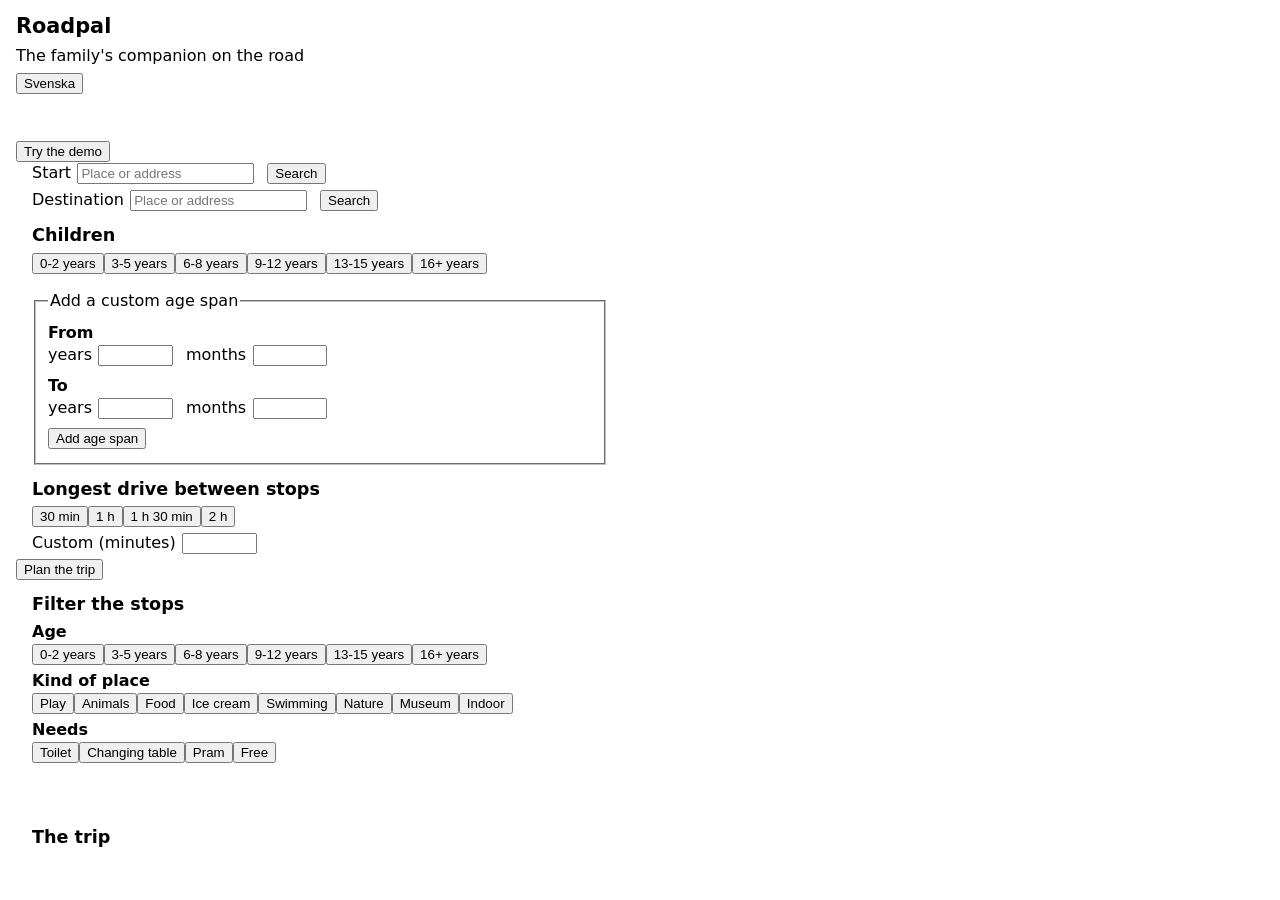
==== index.html @ c7d17865 "Demo of trip-planner ddb7c70158be (ci build 2026-10-28T20:32:32+01:00)" ====
<!doctype html>
<html lang="en">
<head>
    <meta charset="utf-8">
    <meta name="viewport" content="width=device-width, initial-scale=1">
    <title>Roadpal</title>
    <link rel="stylesheet" href="maplibre-gl.css">
    <style>
        body { margin: 0; font: 16px/1.4 system-ui, sans-serif; }
        header { padding: 12px 16px; }
        header h1 { margin: 0 0 4px; font-size: 1.3rem; }
        header p { margin: 0 0 4px; }
        #map { width: 100%; height: 70vh; }
        section { padding: 0 16px; }
        section h2 { font-size: 1.1rem; margin: 12px 0 4px; }
        section form, section label, section div { margin-bottom: 4px; }
        section label > span, section fieldset > span { margin-right: 0.4em; }
        section label { margin-right: 0.8em; }
        section fieldset > span { display: block; font-weight: bold; margin-top: 4px; }
        section fieldset label { display: inline-block; }
        section fieldset button { display: block; margin-top: 4px; }
        section input[type="number"] { width: 5em; }
        section div > strong { display: block; margin-top: 4px; }
        #notice { font-size: 0.85rem; }
        button[aria-pressed="true"] { font-weight: bold; }
        .error { color: #b00020; margin: 4px 0; }
        .stop-marker { width: 28px; height: 28px; padding: 0; border-radius: 50%; border: 2px solid #fff; background: #1d4ed8; color: #fff; font: bold 14px system-ui, sans-serif; cursor: pointer; }
        .pause-marker { background: #c2410c; }
        .stop-marker[aria-current="true"] { outline: 3px solid #facc15; outline-offset: 1px; }
        .busy::after { content: ""; display: inline-block; width: 0.8em; height: 0.8em; margin-left: 0.5em; border: 2px solid currentColor; border-right-color: transparent; border-radius: 50%; vertical-align: -0.1em; animation: spin 0.8s linear infinite; }
        @keyframes spin { to { transform: rotate(360deg); } }
        @media (prefers-reduced-motion: reduce) { .busy::after { display: none; } }
        @media (min-width: 900px) {
            body { display: grid; grid-template-columns: minmax(0, 1fr) minmax(0, 1fr); align-items: start; }
            body > script { display: none; }
            body > header, body > section { grid-column: 1; }
            #map { grid-column: 2; grid-row: 1 / span 3; position: sticky; top: 0; height: 100vh; }
        }
    </style>
</head>
<body>
<script type="module" src="webApp.js"></script>
</body>
</html>
---- maplibre-gl.css ----
/* maplibre-gl 6.15.0 dist/maplibre-gl.css, BSD-3-Clause (see maplibre-gl's LICENSE.txt). Vendored so the page loads nothing from other hosts; update it with the npm version. */
.maplibregl-map{font:12px/20px Helvetica Neue,Arial,Helvetica,sans-serif;overflow:hidden;position:relative;-webkit-tap-highlight-color:rgb(0 0 0/0);-webkit-touch-callout:none}.maplibregl-canvas{position:absolute;left:0;top:0}.maplibregl-map:fullscreen{width:100%;height:100%}.maplibregl-ctrl-group button.maplibregl-ctrl-compass{touch-action:none}.maplibregl-canvas-container.maplibregl-interactive,.maplibregl-ctrl-group button.maplibregl-ctrl-compass{cursor:grab;-webkit-user-select:none;-moz-user-select:none;user-select:none}.maplibregl-canvas-container.maplibregl-interactive.maplibregl-track-pointer{cursor:pointer}.maplibregl-canvas-container.maplibregl-interactive:active,.maplibregl-ctrl-group button.maplibregl-ctrl-compass:active{cursor:grabbing}.maplibregl-canvas-container.maplibregl-touch-zoom-rotate,.maplibregl-canvas-container.maplibregl-touch-zoom-rotate .maplibregl-canvas{touch-action:pan-x pan-y}.maplibregl-canvas-container.maplibregl-touch-drag-pan,.maplibregl-canvas-container.maplibregl-touch-drag-pan .maplibregl-canvas{touch-action:pinch-zoom}.maplibregl-canvas-container.maplibregl-touch-zoom-rotate.maplibregl-touch-drag-pan,.maplibregl-canvas-container.maplibregl-touch-zoom-rotate.maplibregl-touch-drag-pan .maplibregl-canvas{touch-action:none}.maplibregl-canvas-container.maplibregl-touch-drag-pan.maplibregl-cooperative-gestures,.maplibregl-canvas-container.maplibregl-touch-drag-pan.maplibregl-cooperative-gestures .maplibregl-canvas{touch-action:pan-x pan-y}.maplibregl-ctrl-bottom-left,.maplibregl-ctrl-bottom-right,.maplibregl-ctrl-top-left,.maplibregl-ctrl-top-right{position:absolute;pointer-events:none;z-index:2}.maplibregl-ctrl-top-left{top:0;left:0}.maplibregl-ctrl-top-right{top:0;right:0}.maplibregl-ctrl-bottom-left{bottom:0;left:0}.maplibregl-ctrl-bottom-right{right:0;bottom:0}.maplibregl-ctrl{clear:both;pointer-events:auto;transform:translate(0)}.maplibregl-ctrl-top-left .maplibregl-ctrl{margin:10px 0 0 10px;float:left}.maplibregl-ctrl-top-right .maplibregl-ctrl{margin:10px 10px 0 0;float:right}.maplibregl-ctrl-bottom-left .maplibregl-ctrl{margin:0 0 10px 10px;float:left}.maplibregl-ctrl-bottom-right .maplibregl-ctrl{margin:0 10px 10px 0;float:right}.maplibregl-ctrl-group{border-radius:4px;background:#fff}.maplibregl-ctrl-group:not(:empty){box-shadow:0 0 0 2px rgba(0,0,0,.1)}.maplibregl-ctrl-group button{width:29px;height:29px;display:block;padding:0;outline:none;border:0;box-sizing:border-box;background-color:transparent;cursor:pointer}.maplibregl-ctrl button{-webkit-user-select:none;-moz-user-select:none;user-select:none}.maplibregl-ctrl-group button+button{border-top:1px solid #ddd}.maplibregl-ctrl button .maplibregl-ctrl-icon{display:block;width:100%;height:100%;background-repeat:no-repeat;background-position:50%}@media(forced-colors:active){.maplibregl-ctrl-group:not(:empty){box-shadow:0 0 0 2px ButtonText}.maplibregl-ctrl-icon{background-color:transparent}.maplibregl-ctrl-group button+button{border-top:1px solid buttontext}}.maplibregl-ctrl button::-moz-focus-inner{border:0;padding:0}.maplibregl-ctrl-attrib-button:focus,.maplibregl-ctrl-group button:focus{box-shadow:0 0 2px 2px #0096ff}.maplibregl-ctrl button:disabled{cursor:not-allowed}.maplibregl-ctrl button:disabled .maplibregl-ctrl-icon{opacity:.25}@media(hover:hover){.maplibregl-ctrl button:not(:disabled):hover{background-color:rgba(0,0,0,.05)}}.maplibregl-ctrl button:not(:disabled):active{background-color:rgba(0,0,0,.05)}.maplibregl-ctrl-group button:focus:focus-visible{box-shadow:0 0 2px 2px #0096ff}.maplibregl-ctrl-group button:focus:not(:focus-visible){box-shadow:none}.maplibregl-ctrl-group button:focus:first-child{border-radius:4px 4px 0 0}.maplibregl-ctrl-group button:focus:last-child{border-radius:0 0 4px 4px}.maplibregl-ctrl-group button:focus:only-child{border-radius:inherit}.maplibregl-ctrl button.maplibregl-ctrl-zoom-out .maplibregl-ctrl-icon{background-image:url("data:image/svg+xml;charset=utf-8,%3Csvg xmlns='http://www.w3.org/2000/svg' width='29' height='29' viewBox='0 0 29 29' fill='%23333'%3E %3Cpath d='M10 13c-.75 0-1.5.75-1.5 1.5S9.25 16 10 16h9c.75 0 1.5-.75 1.5-1.5S19.75 13 19 13z'/%3E %3C/svg%3E")}.maplibregl-ctrl button.maplibregl-ctrl-zoom-in .maplibregl-ctrl-icon{background-image:url("data:image/svg+xml;charset=utf-8,%3Csvg xmlns='http://www.w3.org/2000/svg' width='29' height='29' viewBox='0 0 29 29' fill='%23333'%3E %3Cpath d='M14.5 8.5c-.75 0-1.5.75-1.5 1.5v3h-3c-.75 0-1.5.75-1.5 1.5S9.25 16 10 16h3v3c0 .75.75 1.5 1.5 1.5S16 19.75 16 19v-3h3c.75 0 1.5-.75 1.5-1.5S19.75 13 19 13h-3v-3c0-.75-.75-1.5-1.5-1.5'/%3E %3C/svg%3E")}@media(forced-colors:active){.maplibregl-ctrl button.maplibregl-ctrl-zoom-out .maplibregl-ctrl-icon{background-image:url("data:image/svg+xml;charset=utf-8,%3Csvg xmlns='http://www.w3.org/2000/svg' width='29' height='29' viewBox='0 0 29 29' fill='%23fff'%3E %3Cpath d='M10 13c-.75 0-1.5.75-1.5 1.5S9.25 16 10 16h9c.75 0 1.5-.75 1.5-1.5S19.75 13 19 13z'/%3E %3C/svg%3E")}.maplibregl-ctrl button.maplibregl-ctrl-zoom-in .maplibregl-ctrl-icon{background-image:url("data:image/svg+xml;charset=utf-8,%3Csvg xmlns='http://www.w3.org/2000/svg' width='29' height='29' viewBox='0 0 29 29' fill='%23fff'%3E %3Cpath d='M14.5 8.5c-.75 0-1.5.75-1.5 1.5v3h-3c-.75 0-1.5.75-1.5 1.5S9.25 16 10 16h3v3c0 .75.75 1.5 1.5 1.5S16 19.75 16 19v-3h3c.75 0 1.5-.75 1.5-1.5S19.75 13 19 13h-3v-3c0-.75-.75-1.5-1.5-1.5'/%3E %3C/svg%3E")}}@media(forced-colors:active) and (prefers-color-scheme:light){.maplibregl-ctrl button.maplibregl-ctrl-zoom-out .maplibregl-ctrl-icon{background-image:url("data:image/svg+xml;charset=utf-8,%3Csvg xmlns='http://www.w3.org/2000/svg' width='29' height='29' viewBox='0 0 29 29' fill='%23000'%3E %3Cpath d='M10 13c-.75 0-1.5.75-1.5 1.5S9.25 16 10 16h9c.75 0 1.5-.75 1.5-1.5S19.75 13 19 13z'/%3E %3C/svg%3E")}.maplibregl-ctrl button.maplibregl-ctrl-zoom-in .maplibregl-ctrl-icon{background-image:url("data:image/svg+xml;charset=utf-8,%3Csvg xmlns='http://www.w3.org/2000/svg' width='29' height='29' viewBox='0 0 29 29' fill='%23000'%3E %3Cpath d='M14.5 8.5c-.75 0-1.5.75-1.5 1.5v3h-3c-.75 0-1.5.75-1.5 1.5S9.25 16 10 16h3v3c0 .75.75 1.5 1.5 1.5S16 19.75 16 19v-3h3c.75 0 1.5-.75 1.5-1.5S19.75 13 19 13h-3v-3c0-.75-.75-1.5-1.5-1.5'/%3E %3C/svg%3E")}}.maplibregl-ctrl button.maplibregl-ctrl-fullscreen .maplibregl-ctrl-icon{background-image:url("data:image/svg+xml;charset=utf-8,%3Csvg xmlns='http://www.w3.org/2000/svg' width='29' height='29' viewBox='0 0 29 29' fill='%23333'%3E %3Cpath d='M24 16v5.5c0 1.75-.75 2.5-2.5 2.5H16v-1l3-1.5-4-5.5 1-1 5.5 4 1.5-3zM6 16l1.5 3 5.5-4 1 1-4 5.5 3 1.5v1H7.5C5.75 24 5 23.25 5 21.5V16zm7-11v1l-3 1.5 4 5.5-1 1-5.5-4L6 13H5V7.5C5 5.75 5.75 5 7.5 5zm11 2.5c0-1.75-.75-2.5-2.5-2.5H16v1l3 1.5-4 5.5 1 1 5.5-4 1.5 3h1z'/%3E %3C/svg%3E")}.maplibregl-ctrl button.maplibregl-ctrl-shrink .maplibregl-ctrl-icon{background-image:url("data:image/svg+xml;charset=utf-8,%3Csvg xmlns='http://www.w3.org/2000/svg' width='29' height='29' viewBox='0 0 29 29'%3E %3Cpath d='M18.5 16c-1.75 0-2.5.75-2.5 2.5V24h1l1.5-3 5.5 4 1-1-4-5.5 3-1.5v-1zM13 18.5c0-1.75-.75-2.5-2.5-2.5H5v1l3 1.5L4 24l1 1 5.5-4 1.5 3h1zm3-8c0 1.75.75 2.5 2.5 2.5H24v-1l-3-1.5L25 5l-1-1-5.5 4L17 5h-1zM10.5 13c1.75 0 2.5-.75 2.5-2.5V5h-1l-1.5 3L5 4 4 5l4 5.5L5 12v1z'/%3E %3C/svg%3E")}@media(forced-colors:active){.maplibregl-ctrl button.maplibregl-ctrl-fullscreen .maplibregl-ctrl-icon{background-image:url("data:image/svg+xml;charset=utf-8,%3Csvg xmlns='http://www.w3.org/2000/svg' width='29' height='29' viewBox='0 0 29 29' fill='%23fff'%3E %3Cpath d='M24 16v5.5c0 1.75-.75 2.5-2.5 2.5H16v-1l3-1.5-4-5.5 1-1 5.5 4 1.5-3zM6 16l1.5 3 5.5-4 1 1-4 5.5 3 1.5v1H7.5C5.75 24 5 23.25 5 21.5V16zm7-11v1l-3 1.5 4 5.5-1 1-5.5-4L6 13H5V7.5C5 5.75 5.75 5 7.5 5zm11 2.5c0-1.75-.75-2.5-2.5-2.5H16v1l3 1.5-4 5.5 1 1 5.5-4 1.5 3h1z'/%3E %3C/svg%3E")}.maplibregl-ctrl button.maplibregl-ctrl-shrink .maplibregl-ctrl-icon{background-image:url("data:image/svg+xml;charset=utf-8,%3Csvg xmlns='http://www.w3.org/2000/svg' width='29' height='29' viewBox='0 0 29 29' fill='%23fff'%3E %3Cpath d='M18.5 16c-1.75 0-2.5.75-2.5 2.5V24h1l1.5-3 5.5 4 1-1-4-5.5 3-1.5v-1zM13 18.5c0-1.75-.75-2.5-2.5-2.5H5v1l3 1.5L4 24l1 1 5.5-4 1.5 3h1zm3-8c0 1.75.75 2.5 2.5 2.5H24v-1l-3-1.5L25 5l-1-1-5.5 4L17 5h-1zM10.5 13c1.75 0 2.5-.75 2.5-2.5V5h-1l-1.5 3L5 4 4 5l4 5.5L5 12v1z'/%3E %3C/svg%3E")}}@media(forced-colors:active) and (prefers-color-scheme:light){.maplibregl-ctrl button.maplibregl-ctrl-fullscreen .maplibregl-ctrl-icon{background-image:url("data:image/svg+xml;charset=utf-8,%3Csvg xmlns='http://www.w3.org/2000/svg' width='29' height='29' viewBox='0 0 29 29' fill='%23000'%3E %3Cpath d='M24 16v5.5c0 1.75-.75 2.5-2.5 2.5H16v-1l3-1.5-4-5.5 1-1 5.5 4 1.5-3zM6 16l1.5 3 5.5-4 1 1-4 5.5 3 1.5v1H7.5C5.75 24 5 23.25 5 21.5V16zm7-11v1l-3 1.5 4 5.5-1 1-5.5-4L6 13H5V7.5C5 5.75 5.75 5 7.5 5zm11 2.5c0-1.75-.75-2.5-2.5-2.5H16v1l3 1.5-4 5.5 1 1 5.5-4 1.5 3h1z'/%3E %3C/svg%3E")}.maplibregl-ctrl button.maplibregl-ctrl-shrink .maplibregl-ctrl-icon{background-image:url("data:image/svg+xml;charset=utf-8,%3Csvg xmlns='http://www.w3.org/2000/svg' width='29' height='29' viewBox='0 0 29 29' fill='%23000'%3E %3Cpath d='M18.5 16c-1.75 0-2.5.75-2.5 2.5V24h1l1.5-3 5.5 4 1-1-4-5.5 3-1.5v-1zM13 18.5c0-1.75-.75-2.5-2.5-2.5H5v1l3 1.5L4 24l1 1 5.5-4 1.5 3h1zm3-8c0 1.75.75 2.5 2.5 2.5H24v-1l-3-1.5L25 5l-1-1-5.5 4L17 5h-1zM10.5 13c1.75 0 2.5-.75 2.5-2.5V5h-1l-1.5 3L5 4 4 5l4 5.5L5 12v1z'/%3E %3C/svg%3E")}}.maplibregl-ctrl button.maplibregl-ctrl-compass .maplibregl-ctrl-icon{background-image:url("data:image/svg+xml;charset=utf-8,%3Csvg xmlns='http://www.w3.org/2000/svg' width='29' height='29' viewBox='0 0 29 29' fill='%23333'%3E %3Cpath d='m10.5 14 4-8 4 8z'/%3E %3Cpath fill='%23ccc' d='m10.5 16 4 8 4-8z'/%3E %3C/svg%3E")}@media(forced-colors:active){.maplibregl-ctrl button.maplibregl-ctrl-compass .maplibregl-ctrl-icon{background-image:url("data:image/svg+xml;charset=utf-8,%3Csvg xmlns='http://www.w3.org/2000/svg' width='29' height='29' viewBox='0 0 29 29' fill='%23fff'%3E %3Cpath d='m10.5 14 4-8 4 8z'/%3E %3Cpath fill='%23ccc' d='m10.5 16 4 8 4-8z'/%3E %3C/svg%3E")}}@media(forced-colors:active) and (prefers-color-scheme:light){.maplibregl-ctrl button.maplibregl-ctrl-compass .maplibregl-ctrl-icon{background-image:url("data:image/svg+xml;charset=utf-8,%3Csvg xmlns='http://www.w3.org/2000/svg' width='29' height='29' viewBox='0 0 29 29' fill='%23000'%3E %3Cpath d='m10.5 14 4-8 4 8z'/%3E %3Cpath fill='%23ccc' d='m10.5 16 4 8 4-8z'/%3E %3C/svg%3E")}}.maplibregl-ctrl button.maplibregl-ctrl-globe .maplibregl-ctrl-icon{background-image:url("data:image/svg+xml;charset=utf-8,%3Csvg xmlns='http://www.w3.org/2000/svg' width='22' height='22' fill='none' viewBox='0 0 22 22' stroke='%23333'%3E %3Ccircle cx='11' cy='11' r='8.5'/%3E %3Cpath d='M17.5 11c0 4.819-3.02 8.5-6.5 8.5S4.5 15.819 4.5 11 7.52 2.5 11 2.5s6.5 3.681 6.5 8.5Z'/%3E %3Cpath d='M13.5 11c0 2.447-.331 4.64-.853 6.206-.262.785-.562 1.384-.872 1.777-.314.399-.58.517-.775.517-.195 0-.461-.118-.775-.517-.31-.393-.61-.992-.872-1.777C8.831 15.64 8.5 13.446 8.5 11c0-2.447.331-4.64.853-6.206.262-.785.562-1.384.872-1.777.314-.399.58-.517.775-.517.195 0 .461.118.775.517.31.393.61.992.872 1.777.522 1.565.853 3.76.853 6.206Z'/%3E %3Cpath d='M11 7.5c-1.909 0-3.622-.166-4.845-.428-.616-.132-1.08-.283-1.379-.434a1.333 1.333 0 0 1-.224-.138c.047-.038.12-.085.224-.138.299-.151.763-.302 1.379-.434C7.378 5.666 9.091 5.5 11 5.5c1.909 0 3.622.166 4.845.428.616.132 1.08.283 1.379.434.105.053.177.1.224.138-.047.038-.12.085-.224.138-.299.151-.763.302-1.379.434-1.223.262-2.936.428-4.845.428ZM4.486 6.436ZM11 16.5c-1.909 0-3.622-.166-4.845-.428-.616-.132-1.08-.283-1.379-.434a1.33 1.33 0 0 1-.224-.138 1.33 1.33 0 0 1 .224-.138c.299-.151.763-.302 1.379-.434C7.378 14.666 9.091 14.5 11 14.5c1.909 0 3.622.166 4.845.428.616.132 1.08.283 1.379.434.105.053.177.1.224.138a1.33 1.33 0 0 1-.224.138c-.299.151-.763.302-1.379.434-1.223.262-2.936.428-4.845.428Zm-6.514-1.064ZM11 12.5c-2.46 0-4.672-.222-6.255-.574-.796-.177-1.406-.38-1.805-.59a1.465 1.465 0 0 1-.39-.272.293.293 0 0 1-.047-.064.293.293 0 0 1 .048-.064c.066-.073.189-.167.389-.272.399-.21 1.009-.413 1.805-.59C6.328 9.722 8.54 9.5 11 9.5s4.672.222 6.256.574c.795.177 1.405.38 1.804.59.2.105.323.2.39.272a.33.33 0 0 1 .047.064.293.293 0 0 1-.048.064 1.435 1.435 0 0 1-.389.272c-.399.21-1.009.413-1.804.59-1.584.352-3.796.574-6.256.574Zm-8.501-1.51v.002-.002Zm0 .018v.002-.002Zm17.002.002v-.002.002Zm0-.018v-.002.002Z'/%3E %3C/svg%3E")}.maplibregl-ctrl button.maplibregl-ctrl-globe-enabled .maplibregl-ctrl-icon{background-image:url("data:image/svg+xml;charset=utf-8,%3Csvg xmlns='http://www.w3.org/2000/svg' width='22' height='22' fill='none' viewBox='0 0 22 22' stroke='%2333b5e5'%3E %3Ccircle cx='11' cy='11' r='8.5'/%3E %3Cpath d='M17.5 11c0 4.819-3.02 8.5-6.5 8.5S4.5 15.819 4.5 11 7.52 2.5 11 2.5s6.5 3.681 6.5 8.5Z'/%3E %3Cpath d='M13.5 11c0 2.447-.331 4.64-.853 6.206-.262.785-.562 1.384-.872 1.777-.314.399-.58.517-.775.517-.195 0-.461-.118-.775-.517-.31-.393-.61-.992-.872-1.777C8.831 15.64 8.5 13.446 8.5 11c0-2.447.331-4.64.853-6.206.262-.785.562-1.384.872-1.777.314-.399.58-.517.775-.517.195 0 .461.118.775.517.31.393.61.992.872 1.777.522 1.565.853 3.76.853 6.206Z'/%3E %3Cpath d='M11 7.5c-1.909 0-3.622-.166-4.845-.428-.616-.132-1.08-.283-1.379-.434a1.333 1.333 0 0 1-.224-.138c.047-.038.12-.085.224-.138.299-.151.763-.302 1.379-.434C7.378 5.666 9.091 5.5 11 5.5c1.909 0 3.622.166 4.845.428.616.132 1.08.283 1.379.434.105.053.177.1.224.138-.047.038-.12.085-.224.138-.299.151-.763.302-1.379.434-1.223.262-2.936.428-4.845.428ZM4.486 6.436ZM11 16.5c-1.909 0-3.622-.166-4.845-.428-.616-.132-1.08-.283-1.379-.434a1.33 1.33 0 0 1-.224-.138 1.33 1.33 0 0 1 .224-.138c.299-.151.763-.302 1.379-.434C7.378 14.666 9.091 14.5 11 14.5c1.909 0 3.622.166 4.845.428.616.132 1.08.283 1.379.434.105.053.177.1.224.138a1.33 1.33 0 0 1-.224.138c-.299.151-.763.302-1.379.434-1.223.262-2.936.428-4.845.428Zm-6.514-1.064ZM11 12.5c-2.46 0-4.672-.222-6.255-.574-.796-.177-1.406-.38-1.805-.59a1.465 1.465 0 0 1-.39-.272.293.293 0 0 1-.047-.064.293.293 0 0 1 .048-.064c.066-.073.189-.167.389-.272.399-.21 1.009-.413 1.805-.59C6.328 9.722 8.54 9.5 11 9.5s4.672.222 6.256.574c.795.177 1.405.38 1.804.59.2.105.323.2.39.272a.33.33 0 0 1 .047.064.293.293 0 0 1-.048.064 1.435 1.435 0 0 1-.389.272c-.399.21-1.009.413-1.804.59-1.584.352-3.796.574-6.256.574Zm-8.501-1.51v.002-.002Zm0 .018v.002-.002Zm17.002.002v-.002.002Zm0-.018v-.002.002Z'/%3E %3C/svg%3E")}.maplibregl-ctrl button.maplibregl-ctrl-terrain .maplibregl-ctrl-icon{background-image:url("data:image/svg+xml;charset=utf-8,%3Csvg xmlns='http://www.w3.org/2000/svg' width='22' height='22' viewBox='0 0 22 22' fill='%23333'%3E %3Cpath d='m1.754 13.406 4.453-4.851 3.09 3.09 3.281 3.277.969-.969-3.309-3.312 3.844-4.121 6.148 6.886h1.082v-.855l-7.207-8.07-4.84 5.187L6.169 6.57l-5.48 5.965v.871ZM.688 16.844h20.625v1.375H.688Zm0 0'/%3E %3C/svg%3E")}.maplibregl-ctrl button.maplibregl-ctrl-terrain-enabled .maplibregl-ctrl-icon{background-image:url("data:image/svg+xml;charset=utf-8,%3Csvg xmlns='http://www.w3.org/2000/svg' width='22' height='22' viewBox='0 0 22 22' fill='%2333b5e5'%3E %3Cpath d='m1.754 13.406 4.453-4.851 3.09 3.09 3.281 3.277.969-.969-3.309-3.312 3.844-4.121 6.148 6.886h1.082v-.855l-7.207-8.07-4.84 5.187L6.169 6.57l-5.48 5.965v.871ZM.688 16.844h20.625v1.375H.688Zm0 0'/%3E %3C/svg%3E")}.maplibregl-ctrl button.maplibregl-ctrl-geolocate .maplibregl-ctrl-icon{background-image:url("data:image/svg+xml;charset=utf-8,%3Csvg xmlns='http://www.w3.org/2000/svg' width='29' height='29' viewBox='0 0 20 20' fill='%23333'%3E %3Cpath d='M10 4C9 4 9 5 9 5v.1A5 5 0 0 0 5.1 9H5s-1 0-1 1 1 1 1 1h.1A5 5 0 0 0 9 14.9v.1s0 1 1 1 1-1 1-1v-.1a5 5 0 0 0 3.9-3.9h.1s1 0 1-1-1-1-1-1h-.1A5 5 0 0 0 11 5.1V5s0-1-1-1m0 2.5a3.5 3.5 0 1 1 0 7 3.5 3.5 0 1 1 0-7'/%3E %3Ccircle id='dot' cx='10' cy='10' r='2'/%3E %3Cpath id='stroke' d='m14 5 1 1-9 9-1-1z' display='none'/%3E %3C/svg%3E")}.maplibregl-ctrl button.maplibregl-ctrl-geolocate:disabled .maplibregl-ctrl-icon{background-image:url("data:image/svg+xml;charset=utf-8,%3Csvg xmlns='http://www.w3.org/2000/svg' width='29' height='29' viewBox='0 0 20 20' fill='%23aaa'%3E %3Cpath d='M10 4C9 4 9 5 9 5v.1A5 5 0 0 0 5.1 9H5s-1 0-1 1 1 1 1 1h.1A5 5 0 0 0 9 14.9v.1s0 1 1 1 1-1 1-1v-.1a5 5 0 0 0 3.9-3.9h.1s1 0 1-1-1-1-1-1h-.1A5 5 0 0 0 11 5.1V5s0-1-1-1m0 2.5a3.5 3.5 0 1 1 0 7 3.5 3.5 0 1 1 0-7'/%3E %3Ccircle id='dot' cx='10' cy='10' r='2'/%3E %3Cpath id='stroke' d='m14 5 1 1-9 9-1-1z' fill='%23f00'/%3E %3C/svg%3E")}.maplibregl-ctrl button.maplibregl-ctrl-geolocate.maplibregl-ctrl-geolocate-active .maplibregl-ctrl-icon{background-image:url("data:image/svg+xml;charset=utf-8,%3Csvg xmlns='http://www.w3.org/2000/svg' width='29' height='29' viewBox='0 0 20 20' fill='%2333b5e5'%3E %3Cpath d='M10 4C9 4 9 5 9 5v.1A5 5 0 0 0 5.1 9H5s-1 0-1 1 1 1 1 1h.1A5 5 0 0 0 9 14.9v.1s0 1 1 1 1-1 1-1v-.1a5 5 0 0 0 3.9-3.9h.1s1 0 1-1-1-1-1-1h-.1A5 5 0 0 0 11 5.1V5s0-1-1-1m0 2.5a3.5 3.5 0 1 1 0 7 3.5 3.5 0 1 1 0-7'/%3E %3Ccircle id='dot' cx='10' cy='10' r='2'/%3E %3Cpath id='stroke' d='m14 5 1 1-9 9-1-1z' display='none'/%3E %3C/svg%3E")}.maplibregl-ctrl button.maplibregl-ctrl-geolocate.maplibregl-ctrl-geolocate-active-error .maplibregl-ctrl-icon{background-image:url("data:image/svg+xml;charset=utf-8,%3Csvg xmlns='http://www.w3.org/2000/svg' width='29' height='29' viewBox='0 0 20 20' fill='%23e58978'%3E %3Cpath d='M10 4C9 4 9 5 9 5v.1A5 5 0 0 0 5.1 9H5s-1 0-1 1 1 1 1 1h.1A5 5 0 0 0 9 14.9v.1s0 1 1 1 1-1 1-1v-.1a5 5 0 0 0 3.9-3.9h.1s1 0 1-1-1-1-1-1h-.1A5 5 0 0 0 11 5.1V5s0-1-1-1m0 2.5a3.5 3.5 0 1 1 0 7 3.5 3.5 0 1 1 0-7'/%3E %3Ccircle id='dot' cx='10' cy='10' r='2'/%3E %3Cpath id='stroke' d='m14 5 1 1-9 9-1-1z' display='none'/%3E %3C/svg%3E")}.maplibregl-ctrl button.maplibregl-ctrl-geolocate.maplibregl-ctrl-geolocate-background .maplibregl-ctrl-icon{background-image:url("data:image/svg+xml;charset=utf-8,%3Csvg xmlns='http://www.w3.org/2000/svg' width='29' height='29' viewBox='0 0 20 20' fill='%2333b5e5'%3E %3Cpath d='M10 4C9 4 9 5 9 5v.1A5 5 0 0 0 5.1 9H5s-1 0-1 1 1 1 1 1h.1A5 5 0 0 0 9 14.9v.1s0 1 1 1 1-1 1-1v-.1a5 5 0 0 0 3.9-3.9h.1s1 0 1-1-1-1-1-1h-.1A5 5 0 0 0 11 5.1V5s0-1-1-1m0 2.5a3.5 3.5 0 1 1 0 7 3.5 3.5 0 1 1 0-7'/%3E %3Ccircle id='dot' cx='10' cy='10' r='2' display='none'/%3E %3Cpath id='stroke' d='m14 5 1 1-9 9-1-1z' display='none'/%3E %3C/svg%3E")}.maplibregl-ctrl button.maplibregl-ctrl-geolocate.maplibregl-ctrl-geolocate-background-error .maplibregl-ctrl-icon{background-image:url("data:image/svg+xml;charset=utf-8,%3Csvg xmlns='http://www.w3.org/2000/svg' width='29' height='29' viewBox='0 0 20 20' fill='%23e54e33'%3E %3Cpath d='M10 4C9 4 9 5 9 5v.1A5 5 0 0 0 5.1 9H5s-1 0-1 1 1 1 1 1h.1A5 5 0 0 0 9 14.9v.1s0 1 1 1 1-1 1-1v-.1a5 5 0 0 0 3.9-3.9h.1s1 0 1-1-1-1-1-1h-.1A5 5 0 0 0 11 5.1V5s0-1-1-1m0 2.5a3.5 3.5 0 1 1 0 7 3.5 3.5 0 1 1 0-7'/%3E %3Ccircle id='dot' cx='10' cy='10' r='2' display='none'/%3E %3Cpath id='stroke' d='m14 5 1 1-9 9-1-1z' display='none'/%3E %3C/svg%3E")}.maplibregl-ctrl button.maplibregl-ctrl-geolocate.maplibregl-ctrl-geolocate-waiting .maplibregl-ctrl-icon{animation:maplibregl-spin 2s linear infinite}@media(forced-colors:active){.maplibregl-ctrl button.maplibregl-ctrl-geolocate .maplibregl-ctrl-icon{background-image:url("data:image/svg+xml;charset=utf-8,%3Csvg xmlns='http://www.w3.org/2000/svg' width='29' height='29' viewBox='0 0 20 20' fill='%23fff'%3E %3Cpath d='M10 4C9 4 9 5 9 5v.1A5 5 0 0 0 5.1 9H5s-1 0-1 1 1 1 1 1h.1A5 5 0 0 0 9 14.9v.1s0 1 1 1 1-1 1-1v-.1a5 5 0 0 0 3.9-3.9h.1s1 0 1-1-1-1-1-1h-.1A5 5 0 0 0 11 5.1V5s0-1-1-1m0 2.5a3.5 3.5 0 1 1 0 7 3.5 3.5 0 1 1 0-7'/%3E %3Ccircle id='dot' cx='10' cy='10' r='2'/%3E %3Cpath id='stroke' d='m14 5 1 1-9 9-1-1z' display='none'/%3E %3C/svg%3E")}.maplibregl-ctrl button.maplibregl-ctrl-geolocate:disabled .maplibregl-ctrl-icon{background-image:url("data:image/svg+xml;charset=utf-8,%3Csvg xmlns='http://www.w3.org/2000/svg' width='29' height='29' viewBox='0 0 20 20' fill='%23999'%3E %3Cpath d='M10 4C9 4 9 5 9 5v.1A5 5 0 0 0 5.1 9H5s-1 0-1 1 1 1 1 1h.1A5 5 0 0 0 9 14.9v.1s0 1 1 1 1-1 1-1v-.1a5 5 0 0 0 3.9-3.9h.1s1 0 1-1-1-1-1-1h-.1A5 5 0 0 0 11 5.1V5s0-1-1-1m0 2.5a3.5 3.5 0 1 1 0 7 3.5 3.5 0 1 1 0-7'/%3E %3Ccircle id='dot' cx='10' cy='10' r='2'/%3E %3Cpath id='stroke' d='m14 5 1 1-9 9-1-1z' fill='%23f00'/%3E %3C/svg%3E")}.maplibregl-ctrl button.maplibregl-ctrl-geolocate.maplibregl-ctrl-geolocate-active .maplibregl-ctrl-icon{background-image:url("data:image/svg+xml;charset=utf-8,%3Csvg xmlns='http://www.w3.org/2000/svg' width='29' height='29' viewBox='0 0 20 20' fill='%2333b5e5'%3E %3Cpath d='M10 4C9 4 9 5 9 5v.1A5 5 0 0 0 5.1 9H5s-1 0-1 1 1 1 1 1h.1A5 5 0 0 0 9 14.9v.1s0 1 1 1 1-1 1-1v-.1a5 5 0 0 0 3.9-3.9h.1s1 0 1-1-1-1-1-1h-.1A5 5 0 0 0 11 5.1V5s0-1-1-1m0 2.5a3.5 3.5 0 1 1 0 7 3.5 3.5 0 1 1 0-7'/%3E %3Ccircle id='dot' cx='10' cy='10' r='2'/%3E %3Cpath id='stroke' d='m14 5 1 1-9 9-1-1z' display='none'/%3E %3C/svg%3E")}.maplibregl-ctrl button.maplibregl-ctrl-geolocate.maplibregl-ctrl-geolocate-active-error .maplibregl-ctrl-icon{background-image:url("data:image/svg+xml;charset=utf-8,%3Csvg xmlns='http://www.w3.org/2000/svg' width='29' height='29' viewBox='0 0 20 20' fill='%23e58978'%3E %3Cpath d='M10 4C9 4 9 5 9 5v.1A5 5 0 0 0 5.1 9H5s-1 0-1 1 1 1 1 1h.1A5 5 0 0 0 9 14.9v.1s0 1 1 1 1-1 1-1v-.1a5 5 0 0 0 3.9-3.9h.1s1 0 1-1-1-1-1-1h-.1A5 5 0 0 0 11 5.1V5s0-1-1-1m0 2.5a3.5 3.5 0 1 1 0 7 3.5 3.5 0 1 1 0-7'/%3E %3Ccircle id='dot' cx='10' cy='10' r='2'/%3E %3Cpath id='stroke' d='m14 5 1 1-9 9-1-1z' display='none'/%3E %3C/svg%3E")}.maplibregl-ctrl button.maplibregl-ctrl-geolocate.maplibregl-ctrl-geolocate-background .maplibregl-ctrl-icon{background-image:url("data:image/svg+xml;charset=utf-8,%3Csvg xmlns='http://www.w3.org/2000/svg' width='29' height='29' viewBox='0 0 20 20' fill='%2333b5e5'%3E %3Cpath d='M10 4C9 4 9 5 9 5v.1A5 5 0 0 0 5.1 9H5s-1 0-1 1 1 1 1 1h.1A5 5 0 0 0 9 14.9v.1s0 1 1 1 1-1 1-1v-.1a5 5 0 0 0 3.9-3.9h.1s1 0 1-1-1-1-1-1h-.1A5 5 0 0 0 11 5.1V5s0-1-1-1m0 2.5a3.5 3.5 0 1 1 0 7 3.5 3.5 0 1 1 0-7'/%3E %3Ccircle id='dot' cx='10' cy='10' r='2' display='none'/%3E %3Cpath id='stroke' d='m14 5 1 1-9 9-1-1z' display='none'/%3E %3C/svg%3E")}.maplibregl-ctrl button.maplibregl-ctrl-geolocate.maplibregl-ctrl-geolocate-background-error .maplibregl-ctrl-icon{background-image:url("data:image/svg+xml;charset=utf-8,%3Csvg xmlns='http://www.w3.org/2000/svg' width='29' height='29' viewBox='0 0 20 20' fill='%23e54e33'%3E %3Cpath d='M10 4C9 4 9 5 9 5v.1A5 5 0 0 0 5.1 9H5s-1 0-1 1 1 1 1 1h.1A5 5 0 0 0 9 14.9v.1s0 1 1 1 1-1 1-1v-.1a5 5 0 0 0 3.9-3.9h.1s1 0 1-1-1-1-1-1h-.1A5 5 0 0 0 11 5.1V5s0-1-1-1m0 2.5a3.5 3.5 0 1 1 0 7 3.5 3.5 0 1 1 0-7'/%3E %3Ccircle id='dot' cx='10' cy='10' r='2' display='none'/%3E %3Cpath id='stroke' d='m14 5 1 1-9 9-1-1z' display='none'/%3E %3C/svg%3E")}}@media(forced-colors:active) and (prefers-color-scheme:light){.maplibregl-ctrl button.maplibregl-ctrl-geolocate .maplibregl-ctrl-icon{background-image:url("data:image/svg+xml;charset=utf-8,%3Csvg xmlns='http://www.w3.org/2000/svg' width='29' height='29' viewBox='0 0 20 20' fill='%23000'%3E %3Cpath d='M10 4C9 4 9 5 9 5v.1A5 5 0 0 0 5.1 9H5s-1 0-1 1 1 1 1 1h.1A5 5 0 0 0 9 14.9v.1s0 1 1 1 1-1 1-1v-.1a5 5 0 0 0 3.9-3.9h.1s1 0 1-1-1-1-1-1h-.1A5 5 0 0 0 11 5.1V5s0-1-1-1m0 2.5a3.5 3.5 0 1 1 0 7 3.5 3.5 0 1 1 0-7'/%3E %3Ccircle id='dot' cx='10' cy='10' r='2'/%3E %3Cpath id='stroke' d='m14 5 1 1-9 9-1-1z' display='none'/%3E %3C/svg%3E")}.maplibregl-ctrl button.maplibregl-ctrl-geolocate:disabled .maplibregl-ctrl-icon{background-image:url("data:image/svg+xml;charset=utf-8,%3Csvg xmlns='http://www.w3.org/2000/svg' width='29' height='29' viewBox='0 0 20 20' fill='%23666'%3E %3Cpath d='M10 4C9 4 9 5 9 5v.1A5 5 0 0 0 5.1 9H5s-1 0-1 1 1 1 1 1h.1A5 5 0 0 0 9 14.9v.1s0 1 1 1 1-1 1-1v-.1a5 5 0 0 0 3.9-3.9h.1s1 0 1-1-1-1-1-1h-.1A5 5 0 0 0 11 5.1V5s0-1-1-1m0 2.5a3.5 3.5 0 1 1 0 7 3.5 3.5 0 1 1 0-7'/%3E %3Ccircle id='dot' cx='10' cy='10' r='2'/%3E %3Cpath id='stroke' d='m14 5 1 1-9 9-1-1z' fill='%23f00'/%3E %3C/svg%3E")}}@keyframes maplibregl-spin{0%{transform:rotate(0deg)}to{transform:rotate(1turn)}}a.maplibregl-ctrl-logo{width:88px;height:23px;margin:0 0 -4px -4px;display:block;background-repeat:no-repeat;cursor:pointer;overflow:hidden;background-image:url("data:image/svg+xml;charset=utf-8,%3Csvg xmlns='http://www.w3.org/2000/svg' width='88' height='23' fill='none'%3E %3Cpath fill='%23000' fill-opacity='.4' fill-rule='evenodd' d='M17.408 16.796h-1.827l2.501-12.095h.198l3.324 6.533.988 2.19.988-2.19 3.258-6.533h.181l2.6 12.095h-1.81l-1.218-5.644-.362-1.71-.658 1.71-2.929 5.644h-.098l-2.914-5.644-.757-1.71-.345 1.71zm1.958-3.42-.726 3.663a1.255 1.255 0 0 1-1.232 1.011h-1.827a1.255 1.255 0 0 1-1.229-1.509l2.501-12.095a1.255 1.255 0 0 1 1.23-1.001h.197a1.25 1.25 0 0 1 1.12.685l3.19 6.273 3.125-6.263a1.25 1.25 0 0 1 1.123-.695h.181a1.255 1.255 0 0 1 1.227.991l1.443 6.71a5 5 0 0 1 .314-.787l.009-.016a4.6 4.6 0 0 1 1.777-1.887c.782-.46 1.668-.667 2.611-.667a4.6 4.6 0 0 1 1.7.32l.306.134c.21-.16.474-.256.759-.256h1.694a1.255 1.255 0 0 1 1.212.925 1.255 1.255 0 0 1 1.212-.925h1.711c.284 0 .545.094.755.252.613-.3 1.312-.45 2.075-.45 1.356 0 2.557.445 3.482 1.4q.47.48.763 1.064V4.701a1.255 1.255 0 0 1 1.255-1.255h1.86A1.255 1.255 0 0 1 54.44 4.7v9.194h2.217c.19 0 .37.043.532.118v-4.77c0-.356.147-.678.385-.906a2.42 2.42 0 0 1-.682-1.71c0-.665.267-1.253.735-1.7a2.45 2.45 0 0 1 1.722-.674 2.43 2.43 0 0 1 1.705.675q.318.302.504.683V4.7a1.255 1.255 0 0 1 1.255-1.255h1.744A1.255 1.255 0 0 1 65.812 4.7v3.335a4.8 4.8 0 0 1 1.526-.246c.938 0 1.817.214 2.59.69a4.47 4.47 0 0 1 1.67 1.743v-.98a1.255 1.255 0 0 1 1.256-1.256h1.777c.233 0 .451.064.639.174a3.4 3.4 0 0 1 1.567-.372c.346 0 .861.02 1.285.232a1.25 1.25 0 0 1 .689 1.004 4.7 4.7 0 0 1 .853-.588c.795-.44 1.675-.647 2.61-.647 1.385 0 2.65.39 3.525 1.396.836.938 1.168 2.173 1.168 3.528q-.001.515-.056 1.051a1.255 1.255 0 0 1-.947 1.09l.408.952a1.255 1.255 0 0 1-.477 1.552c-.418.268-.92.463-1.458.612-.613.171-1.304.244-2.049.244-1.06 0-2.043-.207-2.886-.698l-.015-.008c-.798-.48-1.419-1.135-1.818-1.963l-.004-.008a5.8 5.8 0 0 1-.548-2.512q0-.429.053-.843a1.3 1.3 0 0 1-.333-.086l-.166-.004c-.223 0-.426.062-.643.228-.03.024-.142.139-.142.59v3.883a1.255 1.255 0 0 1-1.256 1.256h-1.777a1.255 1.255 0 0 1-1.256-1.256V15.69l-.032.057a4.8 4.8 0 0 1-1.86 1.833 5.04 5.04 0 0 1-2.484.634 4.5 4.5 0 0 1-1.935-.424 1.25 1.25 0 0 1-.764.258h-1.71a1.255 1.255 0 0 1-1.256-1.255V7.687a2.4 2.4 0 0 1-.428.625c.253.23.412.561.412.93v7.553a1.255 1.255 0 0 1-1.256 1.255h-1.843a1.25 1.25 0 0 1-.894-.373c-.228.23-.544.373-.894.373H51.32a1.255 1.255 0 0 1-1.256-1.255v-1.251l-.061.117a4.7 4.7 0 0 1-1.782 1.884 4.77 4.77 0 0 1-2.485.67 5.6 5.6 0 0 1-1.485-.188l.009 2.764a1.255 1.255 0 0 1-1.255 1.259h-1.729a1.255 1.255 0 0 1-1.255-1.255v-3.537a1.255 1.255 0 0 1-1.167.793h-1.679a1.25 1.25 0 0 1-.77-.263 4.5 4.5 0 0 1-1.945.429c-.885 0-1.724-.21-2.495-.632l-.017-.01a5 5 0 0 1-1.081-.836 1.255 1.255 0 0 1-1.254 1.312h-1.81a1.255 1.255 0 0 1-1.228-.99l-.782-3.625-2.044 3.939a1.25 1.25 0 0 1-1.115.676h-.098a1.25 1.25 0 0 1-1.116-.68l-2.061-3.994zM35.92 16.63l.207-.114.223-.15q.493-.356.735-.785l.061-.118.033 1.332h1.678V9.242h-1.694l-.033 1.267q-.133-.329-.526-.658l-.032-.028a3.2 3.2 0 0 0-.668-.428l-.27-.12a3.3 3.3 0 0 0-1.235-.23q-1.136-.001-1.974.493a3.36 3.36 0 0 0-1.3 1.382q-.445.89-.444 2.074 0 1.2.51 2.107a3.8 3.8 0 0 0 1.382 1.381 3.9 3.9 0 0 0 1.893.477q.795 0 1.455-.33zm-2.789-5.38q-.576.675-.575 1.762 0 1.102.559 1.794.576.675 1.645.675a2.25 2.25 0 0 0 .934-.19 2.2 2.2 0 0 0 .468-.29l.178-.161a2.2 2.2 0 0 0 .397-.561q.244-.5.244-1.15v-.115q0-.708-.296-1.267l-.043-.077a2.2 2.2 0 0 0-.633-.709l-.13-.086-.047-.028a2.1 2.1 0 0 0-1.073-.285q-1.052 0-1.629.692zm2.316 2.706c.163-.17.28-.407.28-.83v-.114c0-.292-.06-.508-.15-.68a.96.96 0 0 0-.353-.389.85.85 0 0 0-.464-.127c-.4 0-.56.114-.664.239l-.01.012c-.148.174-.275.45-.275.945 0 .506.122.801.27.99.097.11.266.224.68.224.303 0 .504-.09.687-.269zm7.545 1.705a2.6 2.6 0 0 0 .331.423q.319.33.755.548l.173.074q.65.255 1.49.255 1.02 0 1.844-.493a3.45 3.45 0 0 0 1.316-1.4q.493-.904.493-2.089 0-1.909-.988-2.913-.988-1.02-2.584-1.02-.898 0-1.575.347a3 3 0 0 0-.415.262l-.199.166a3.4 3.4 0 0 0-.64.82V9.242h-1.712v11.553h1.729l-.017-5.134zm.53-1.138q.206.29.48.5l.155.11.053.034q.51.296 1.119.297 1.07 0 1.645-.675.577-.69.576-1.762 0-1.119-.576-1.777-.558-.675-1.645-.675-.435 0-.835.16a2 2 0 0 0-.284.136 2 2 0 0 0-.363.254 2.2 2.2 0 0 0-.46.569l-.082.162a2.6 2.6 0 0 0-.213 1.072v.115q0 .707.296 1.267l.135.211zm.964-.818a1.1 1.1 0 0 0 .367.385.94.94 0 0 0 .476.118c.423 0 .59-.117.687-.23.159-.194.28-.478.28-.95 0-.53-.133-.8-.266-.952l-.021-.025c-.078-.094-.231-.221-.68-.221a1 1 0 0 0-.503.135l-.012.007a.86.86 0 0 0-.335.343c-.073.133-.132.324-.132.614v.115a1.4 1.4 0 0 0 .14.66zm15.7-6.222q.347-.346.346-.856a1.05 1.05 0 0 0-.345-.79 1.18 1.18 0 0 0-.84-.329q-.51 0-.855.33a1.05 1.05 0 0 0-.346.79q0 .51.346.855.345.346.856.346.51 0 .839-.346zm4.337 9.314.033-1.332q.191.403.59.747l.098.081a4 4 0 0 0 .316.224l.223.122a3.2 3.2 0 0 0 1.44.322 3.8 3.8 0 0 0 1.875-.477 3.5 3.5 0 0 0 1.382-1.366q.527-.89.526-2.09 0-1.184-.444-2.073a3.24 3.24 0 0 0-1.283-1.399q-.823-.51-1.942-.51a3.5 3.5 0 0 0-1.527.344l-.086.043-.165.09a3 3 0 0 0-.33.214q-.432.315-.656.707a2 2 0 0 0-.099.198l.082-1.283V4.701h-1.744v12.095zm.473-2.509a2.5 2.5 0 0 0 .566.7q.117.098.245.18l.144.08a2.1 2.1 0 0 0 .975.232q1.07 0 1.645-.675.576-.69.576-1.778 0-1.102-.576-1.777-.56-.691-1.645-.692a2.2 2.2 0 0 0-1.015.235q-.22.113-.415.282l-.15.142a2.1 2.1 0 0 0-.42.594q-.223.479-.223 1.1v.115q0 .705.293 1.26zm2.616-.293c.157-.191.28-.479.28-.967 0-.51-.13-.79-.276-.961l-.021-.026c-.082-.1-.232-.225-.67-.225a.87.87 0 0 0-.681.279l-.012.011c-.154.155-.274.38-.274.807v.115c0 .285.057.499.144.669a1.1 1.1 0 0 0 .367.405c.137.082.28.123.455.123.423 0 .59-.118.686-.23zm8.266-3.013q.345-.13.724-.14l.069-.002q.493 0 .642.099l.247-1.794q-.196-.099-.717-.099a2.3 2.3 0 0 0-.545.063 2 2 0 0 0-.411.148 2.2 2.2 0 0 0-.4.249 2.5 2.5 0 0 0-.485.499 2.7 2.7 0 0 0-.32.581l-.05.137v-1.48h-1.778v7.553h1.777v-3.884q0-.546.159-.943a1.5 1.5 0 0 1 .466-.636 2.5 2.5 0 0 1 .399-.253 2 2 0 0 1 .224-.099zm9.784 2.656.05-.922q0-1.743-.856-2.698-.838-.97-2.584-.97-1.119-.001-2.007.493a3.46 3.46 0 0 0-1.4 1.382q-.493.906-.493 2.106 0 1.07.428 1.975.428.89 1.332 1.432.906.526 2.255.526.973 0 1.668-.185l.044-.012.135-.04q.613-.184.984-.421l-.542-1.267q-.3.162-.642.274l-.297.087q-.51.131-1.3.131-.954 0-1.497-.444a1.6 1.6 0 0 1-.192-.193q-.366-.44-.512-1.234l-.004-.021zm-5.427-1.256-.003.022h3.752v-.138q-.011-.727-.288-1.118a1 1 0 0 0-.156-.176q-.46-.428-1.316-.428-.986 0-1.494.604-.379.45-.494 1.234zm-27.053 2.77V4.7h-1.86v12.095h5.333V15.15zm7.103-5.908v7.553h-1.843V9.242h1.843z'/%3E %3Cpath fill='%23fff' d='m19.63 11.151-.757-1.71-.345 1.71-1.12 5.644h-1.827L18.083 4.7h.197l3.325 6.533.988 2.19.988-2.19L26.839 4.7h.181l2.6 12.095h-1.81l-1.218-5.644-.362-1.71-.658 1.71-2.93 5.644h-.098l-2.913-5.644zm14.836 5.81q-1.02 0-1.893-.478a3.8 3.8 0 0 1-1.381-1.382q-.51-.906-.51-2.106 0-1.185.444-2.074a3.36 3.36 0 0 1 1.3-1.382q.839-.494 1.974-.494a3.3 3.3 0 0 1 1.234.231 3.3 3.3 0 0 1 .97.575q.396.33.527.659l.033-1.267h1.694v7.553H37.18l-.033-1.332q-.279.593-1.02 1.053a3.17 3.17 0 0 1-1.662.444zm.296-1.482q.938 0 1.58-.642.642-.66.642-1.711v-.115q0-.708-.296-1.267a2.2 2.2 0 0 0-.807-.872 2.1 2.1 0 0 0-1.119-.313q-1.053 0-1.629.692-.575.675-.575 1.76 0 1.103.559 1.795.577.675 1.645.675zm6.521-6.237h1.711v1.4q.906-1.597 2.83-1.597 1.596 0 2.584 1.02.988 1.005.988 2.914 0 1.185-.493 2.09a3.46 3.46 0 0 1-1.316 1.399 3.5 3.5 0 0 1-1.844.493q-.954 0-1.662-.329a2.67 2.67 0 0 1-1.086-.97l.017 5.134h-1.728zm4.048 6.22q1.07 0 1.645-.674.577-.69.576-1.762 0-1.119-.576-1.777-.558-.675-1.645-.675-.592 0-1.12.296-.51.28-.822.823-.296.527-.296 1.234v.115q0 .708.296 1.267.313.543.823.855.51.296 1.119.297z'/%3E %3Cpath fill='%23e1e3e9' d='M51.325 4.7h1.86v10.45h3.473v1.646h-5.333zm7.12 4.542h1.843v7.553h-1.843zm.905-1.415a1.16 1.16 0 0 1-.856-.346 1.17 1.17 0 0 1-.346-.856 1.05 1.05 0 0 1 .346-.79q.346-.329.856-.329.494 0 .839.33a1.05 1.05 0 0 1 .345.79 1.16 1.16 0 0 1-.345.855q-.33.346-.84.346zm7.875 9.133a3.17 3.17 0 0 1-1.662-.444q-.723-.46-1.004-1.053l-.033 1.332h-1.71V4.701h1.743v4.657l-.082 1.283q.279-.658 1.086-1.119a3.5 3.5 0 0 1 1.778-.477q1.119 0 1.942.51a3.24 3.24 0 0 1 1.283 1.4q.445.888.444 2.072 0 1.201-.526 2.09a3.5 3.5 0 0 1-1.382 1.366 3.8 3.8 0 0 1-1.876.477zm-.296-1.481q1.069 0 1.645-.675.577-.69.577-1.778 0-1.102-.577-1.776-.56-.691-1.645-.692a2.12 2.12 0 0 0-1.58.659q-.642.641-.642 1.694v.115q0 .71.296 1.267a2.4 2.4 0 0 0 .807.872 2.1 2.1 0 0 0 1.119.313zm5.927-6.237h1.777v1.481q.263-.757.856-1.217a2.14 2.14 0 0 1 1.349-.46q.527 0 .724.098l-.247 1.794q-.149-.099-.642-.099-.774 0-1.416.494-.626.493-.626 1.58v3.883h-1.777V9.242zm9.534 7.718q-1.35 0-2.255-.526-.904-.543-1.332-1.432a4.6 4.6 0 0 1-.428-1.975q0-1.2.493-2.106a3.46 3.46 0 0 1 1.4-1.382q.889-.495 2.007-.494 1.744 0 2.584.97.855.956.856 2.7 0 .444-.05.92h-5.43q.18 1.005.708 1.45.542.443 1.497.443.79 0 1.3-.131a4 4 0 0 0 .938-.362l.542 1.267q-.411.263-1.119.46-.708.198-1.711.197zm1.596-4.558q.016-1.02-.444-1.432-.46-.428-1.316-.428-1.728 0-1.991 1.86z'/%3E %3Cpath d='M5.074 15.948a.484.657 0 0 0-.486.659v1.84a.484.657 0 0 0 .486.659h4.101a.484.657 0 0 0 .486-.659v-1.84a.484.657 0 0 0-.486-.659zm3.56 1.16H5.617v.838h3.017z' style='fill:%23fff;fill-rule:evenodd;stroke-width:1.03600001'/%3E %3Cg style='stroke-width:1.12603545'%3E %3Cpath d='M-9.408-1.416c-3.833-.025-7.056 2.912-7.08 6.615-.02 3.08 1.653 4.832 3.107 6.268.903.892 1.721 1.74 2.32 2.902l-.525-.004c-.543-.003-.992.304-1.24.639a1.87 1.87 0 0 0-.362 1.121l-.011 1.877c-.003.402.104.787.347 1.125.244.338.688.653 1.23.656l4.142.028c.542.003.99-.306 1.238-.641a1.87 1.87 0 0 0 .363-1.121l.012-1.875a1.87 1.87 0 0 0-.348-1.127c-.243-.338-.688-.653-1.23-.656l-.518-.004c.597-1.145 1.425-1.983 2.348-2.87 1.473-1.414 3.18-3.149 3.2-6.226-.016-3.59-2.923-6.684-6.993-6.707m-.006 1.1v.002c3.274.02 5.92 2.532 5.9 5.6-.017 2.706-1.39 4.026-2.863 5.44-1.034.994-2.118 2.033-2.814 3.633-.018.041-.052.055-.075.065q-.013.004-.02.01a.34.34 0 0 1-.226.084.34.34 0 0 1-.224-.086l-.092-.077c-.699-1.615-1.768-2.669-2.781-3.67-1.454-1.435-2.797-2.762-2.78-5.478.02-3.067 2.7-5.545 5.975-5.523m-.02 2.826c-1.62-.01-2.944 1.315-2.955 2.96-.01 1.646 1.295 2.988 2.916 2.999h.002c1.621.01 2.943-1.316 2.953-2.961.011-1.646-1.294-2.988-2.916-2.998m-.005 1.1c1.017.006 1.829.83 1.822 1.89s-.83 1.874-1.848 1.867c-1.018-.006-1.829-.83-1.822-1.89s.83-1.874 1.848-1.868m-2.155 11.857 4.14.025c.271.002.49.305.487.676l-.013 1.875c-.003.37-.224.67-.495.668l-4.14-.025c-.27-.002-.487-.306-.485-.676l.012-1.875c.003-.37.224-.67.494-.668' style='color:%23000;font-style:normal;font-variant:normal;font-weight:400;font-stretch:normal;font-size:medium;line-height:normal;font-family:sans-serif;font-variant-ligatures:normal;font-variant-position:normal;font-variant-caps:normal;font-variant-numeric:normal;font-variant-alternates:normal;font-feature-settings:normal;text-indent:0;text-align:start;text-decoration:none;text-decoration-line:none;text-decoration-style:solid;text-decoration-color:%23000;letter-spacing:normal;word-spacing:normal;text-transform:none;writing-mode:lr-tb;direction:ltr;text-orientation:mixed;dominant-baseline:auto;baseline-shift:baseline;text-anchor:start;white-space:normal;shape-padding:0;clip-rule:evenodd;display:inline;overflow:visible;visibility:visible;opacity:1;isolation:auto;mix-blend-mode:normal;color-interpolation:sRGB;color-interpolation-filters:linearRGB;solid-color:%23000;solid-opacity:1;vector-effect:none;fill:%23000;fill-opacity:.4;fill-rule:evenodd;stroke:none;stroke-width:2.47727823;stroke-linecap:butt;stroke-linejoin:miter;stroke-miterlimit:4;stroke-dasharray:none;stroke-dashoffset:0;stroke-opacity:1;color-rendering:auto;image-rendering:auto;shape-rendering:auto;text-rendering:auto' transform='translate(15.553 2.85)scale(.88807)'/%3E %3Cpath d='M-9.415-.316C-12.69-.338-15.37 2.14-15.39 5.207c-.017 2.716 1.326 4.041 2.78 5.477 1.013 1 2.081 2.055 2.78 3.67l.092.076a.34.34 0 0 0 .225.086.34.34 0 0 0 .227-.083l.019-.01c.022-.009.057-.024.074-.064.697-1.6 1.78-2.64 2.814-3.634 1.473-1.414 2.847-2.733 2.864-5.44.02-3.067-2.627-5.58-5.901-5.601m-.057 8.784c1.621.011 2.944-1.315 2.955-2.96.01-1.646-1.295-2.988-2.916-2.999-1.622-.01-2.945 1.315-2.955 2.96s1.295 2.989 2.916 3' style='clip-rule:evenodd;fill:%23e1e3e9;fill-opacity:1;fill-rule:evenodd;stroke:none;stroke-width:2.47727823;stroke-miterlimit:4;stroke-dasharray:none;stroke-opacity:.4' transform='translate(15.553 2.85)scale(.88807)'/%3E %3Cpath d='M-11.594 15.465c-.27-.002-.492.297-.494.668l-.012 1.876c-.003.371.214.673.485.675l4.14.027c.271.002.492-.298.495-.668l.012-1.877c.003-.37-.215-.672-.485-.674z' style='clip-rule:evenodd;fill:%23fff;fill-opacity:1;fill-rule:evenodd;stroke:none;stroke-width:2.47727823;stroke-miterlimit:4;stroke-dasharray:none;stroke-opacity:.4' transform='translate(15.553 2.85)scale(.88807)'/%3E %3C/g%3E %3C/svg%3E")}a.maplibregl-ctrl-logo.maplibregl-compact{width:14px}@media(forced-colors:active){a.maplibregl-ctrl-logo{background-color:transparent;background-image:url("data:image/svg+xml;charset=utf-8,%3Csvg xmlns='http://www.w3.org/2000/svg' width='88' height='23' fill='none'%3E %3Cpath fill='%23000' fill-opacity='.4' fill-rule='evenodd' d='M17.408 16.796h-1.827l2.501-12.095h.198l3.324 6.533.988 2.19.988-2.19 3.258-6.533h.181l2.6 12.095h-1.81l-1.218-5.644-.362-1.71-.658 1.71-2.929 5.644h-.098l-2.914-5.644-.757-1.71-.345 1.71zm1.958-3.42-.726 3.663a1.255 1.255 0 0 1-1.232 1.011h-1.827a1.255 1.255 0 0 1-1.229-1.509l2.501-12.095a1.255 1.255 0 0 1 1.23-1.001h.197a1.25 1.25 0 0 1 1.12.685l3.19 6.273 3.125-6.263a1.25 1.25 0 0 1 1.123-.695h.181a1.255 1.255 0 0 1 1.227.991l1.443 6.71a5 5 0 0 1 .314-.787l.009-.016a4.6 4.6 0 0 1 1.777-1.887c.782-.46 1.668-.667 2.611-.667a4.6 4.6 0 0 1 1.7.32l.306.134c.21-.16.474-.256.759-.256h1.694a1.255 1.255 0 0 1 1.212.925 1.255 1.255 0 0 1 1.212-.925h1.711c.284 0 .545.094.755.252.613-.3 1.312-.45 2.075-.45 1.356 0 2.557.445 3.482 1.4q.47.48.763 1.064V4.701a1.255 1.255 0 0 1 1.255-1.255h1.86A1.255 1.255 0 0 1 54.44 4.7v9.194h2.217c.19 0 .37.043.532.118v-4.77c0-.356.147-.678.385-.906a2.42 2.42 0 0 1-.682-1.71c0-.665.267-1.253.735-1.7a2.45 2.45 0 0 1 1.722-.674 2.43 2.43 0 0 1 1.705.675q.318.302.504.683V4.7a1.255 1.255 0 0 1 1.255-1.255h1.744A1.255 1.255 0 0 1 65.812 4.7v3.335a4.8 4.8 0 0 1 1.526-.246c.938 0 1.817.214 2.59.69a4.47 4.47 0 0 1 1.67 1.743v-.98a1.255 1.255 0 0 1 1.256-1.256h1.777c.233 0 .451.064.639.174a3.4 3.4 0 0 1 1.567-.372c.346 0 .861.02 1.285.232a1.25 1.25 0 0 1 .689 1.004 4.7 4.7 0 0 1 .853-.588c.795-.44 1.675-.647 2.61-.647 1.385 0 2.65.39 3.525 1.396.836.938 1.168 2.173 1.168 3.528q-.001.515-.056 1.051a1.255 1.255 0 0 1-.947 1.09l.408.952a1.255 1.255 0 0 1-.477 1.552c-.418.268-.92.463-1.458.612-.613.171-1.304.244-2.049.244-1.06 0-2.043-.207-2.886-.698l-.015-.008c-.798-.48-1.419-1.135-1.818-1.963l-.004-.008a5.8 5.8 0 0 1-.548-2.512q0-.429.053-.843a1.3 1.3 0 0 1-.333-.086l-.166-.004c-.223 0-.426.062-.643.228-.03.024-.142.139-.142.59v3.883a1.255 1.255 0 0 1-1.256 1.256h-1.777a1.255 1.255 0 0 1-1.256-1.256V15.69l-.032.057a4.8 4.8 0 0 1-1.86 1.833 5.04 5.04 0 0 1-2.484.634 4.5 4.5 0 0 1-1.935-.424 1.25 1.25 0 0 1-.764.258h-1.71a1.255 1.255 0 0 1-1.256-1.255V7.687a2.4 2.4 0 0 1-.428.625c.253.23.412.561.412.93v7.553a1.255 1.255 0 0 1-1.256 1.255h-1.843a1.25 1.25 0 0 1-.894-.373c-.228.23-.544.373-.894.373H51.32a1.255 1.255 0 0 1-1.256-1.255v-1.251l-.061.117a4.7 4.7 0 0 1-1.782 1.884 4.77 4.77 0 0 1-2.485.67 5.6 5.6 0 0 1-1.485-.188l.009 2.764a1.255 1.255 0 0 1-1.255 1.259h-1.729a1.255 1.255 0 0 1-1.255-1.255v-3.537a1.255 1.255 0 0 1-1.167.793h-1.679a1.25 1.25 0 0 1-.77-.263 4.5 4.5 0 0 1-1.945.429c-.885 0-1.724-.21-2.495-.632l-.017-.01a5 5 0 0 1-1.081-.836 1.255 1.255 0 0 1-1.254 1.312h-1.81a1.255 1.255 0 0 1-1.228-.99l-.782-3.625-2.044 3.939a1.25 1.25 0 0 1-1.115.676h-.098a1.25 1.25 0 0 1-1.116-.68l-2.061-3.994zM35.92 16.63l.207-.114.223-.15q.493-.356.735-.785l.061-.118.033 1.332h1.678V9.242h-1.694l-.033 1.267q-.133-.329-.526-.658l-.032-.028a3.2 3.2 0 0 0-.668-.428l-.27-.12a3.3 3.3 0 0 0-1.235-.23q-1.136-.001-1.974.493a3.36 3.36 0 0 0-1.3 1.382q-.445.89-.444 2.074 0 1.2.51 2.107a3.8 3.8 0 0 0 1.382 1.381 3.9 3.9 0 0 0 1.893.477q.795 0 1.455-.33zm-2.789-5.38q-.576.675-.575 1.762 0 1.102.559 1.794.576.675 1.645.675a2.25 2.25 0 0 0 .934-.19 2.2 2.2 0 0 0 .468-.29l.178-.161a2.2 2.2 0 0 0 .397-.561q.244-.5.244-1.15v-.115q0-.708-.296-1.267l-.043-.077a2.2 2.2 0 0 0-.633-.709l-.13-.086-.047-.028a2.1 2.1 0 0 0-1.073-.285q-1.052 0-1.629.692zm2.316 2.706c.163-.17.28-.407.28-.83v-.114c0-.292-.06-.508-.15-.68a.96.96 0 0 0-.353-.389.85.85 0 0 0-.464-.127c-.4 0-.56.114-.664.239l-.01.012c-.148.174-.275.45-.275.945 0 .506.122.801.27.99.097.11.266.224.68.224.303 0 .504-.09.687-.269zm7.545 1.705a2.6 2.6 0 0 0 .331.423q.319.33.755.548l.173.074q.65.255 1.49.255 1.02 0 1.844-.493a3.45 3.45 0 0 0 1.316-1.4q.493-.904.493-2.089 0-1.909-.988-2.913-.988-1.02-2.584-1.02-.898 0-1.575.347a3 3 0 0 0-.415.262l-.199.166a3.4 3.4 0 0 0-.64.82V9.242h-1.712v11.553h1.729l-.017-5.134zm.53-1.138q.206.29.48.5l.155.11.053.034q.51.296 1.119.297 1.07 0 1.645-.675.577-.69.576-1.762 0-1.119-.576-1.777-.558-.675-1.645-.675-.435 0-.835.16a2 2 0 0 0-.284.136 2 2 0 0 0-.363.254 2.2 2.2 0 0 0-.46.569l-.082.162a2.6 2.6 0 0 0-.213 1.072v.115q0 .707.296 1.267l.135.211zm.964-.818a1.1 1.1 0 0 0 .367.385.94.94 0 0 0 .476.118c.423 0 .59-.117.687-.23.159-.194.28-.478.28-.95 0-.53-.133-.8-.266-.952l-.021-.025c-.078-.094-.231-.221-.68-.221a1 1 0 0 0-.503.135l-.012.007a.86.86 0 0 0-.335.343c-.073.133-.132.324-.132.614v.115a1.4 1.4 0 0 0 .14.66zm15.7-6.222q.347-.346.346-.856a1.05 1.05 0 0 0-.345-.79 1.18 1.18 0 0 0-.84-.329q-.51 0-.855.33a1.05 1.05 0 0 0-.346.79q0 .51.346.855.345.346.856.346.51 0 .839-.346zm4.337 9.314.033-1.332q.191.403.59.747l.098.081a4 4 0 0 0 .316.224l.223.122a3.2 3.2 0 0 0 1.44.322 3.8 3.8 0 0 0 1.875-.477 3.5 3.5 0 0 0 1.382-1.366q.527-.89.526-2.09 0-1.184-.444-2.073a3.24 3.24 0 0 0-1.283-1.399q-.823-.51-1.942-.51a3.5 3.5 0 0 0-1.527.344l-.086.043-.165.09a3 3 0 0 0-.33.214q-.432.315-.656.707a2 2 0 0 0-.099.198l.082-1.283V4.701h-1.744v12.095zm.473-2.509a2.5 2.5 0 0 0 .566.7q.117.098.245.18l.144.08a2.1 2.1 0 0 0 .975.232q1.07 0 1.645-.675.576-.69.576-1.778 0-1.102-.576-1.777-.56-.691-1.645-.692a2.2 2.2 0 0 0-1.015.235q-.22.113-.415.282l-.15.142a2.1 2.1 0 0 0-.42.594q-.223.479-.223 1.1v.115q0 .705.293 1.26zm2.616-.293c.157-.191.28-.479.28-.967 0-.51-.13-.79-.276-.961l-.021-.026c-.082-.1-.232-.225-.67-.225a.87.87 0 0 0-.681.279l-.012.011c-.154.155-.274.38-.274.807v.115c0 .285.057.499.144.669a1.1 1.1 0 0 0 .367.405c.137.082.28.123.455.123.423 0 .59-.118.686-.23zm8.266-3.013q.345-.13.724-.14l.069-.002q.493 0 .642.099l.247-1.794q-.196-.099-.717-.099a2.3 2.3 0 0 0-.545.063 2 2 0 0 0-.411.148 2.2 2.2 0 0 0-.4.249 2.5 2.5 0 0 0-.485.499 2.7 2.7 0 0 0-.32.581l-.05.137v-1.48h-1.778v7.553h1.777v-3.884q0-.546.159-.943a1.5 1.5 0 0 1 .466-.636 2.5 2.5 0 0 1 .399-.253 2 2 0 0 1 .224-.099zm9.784 2.656.05-.922q0-1.743-.856-2.698-.838-.97-2.584-.97-1.119-.001-2.007.493a3.46 3.46 0 0 0-1.4 1.382q-.493.906-.493 2.106 0 1.07.428 1.975.428.89 1.332 1.432.906.526 2.255.526.973 0 1.668-.185l.044-.012.135-.04q.613-.184.984-.421l-.542-1.267q-.3.162-.642.274l-.297.087q-.51.131-1.3.131-.954 0-1.497-.444a1.6 1.6 0 0 1-.192-.193q-.366-.44-.512-1.234l-.004-.021zm-5.427-1.256-.003.022h3.752v-.138q-.011-.727-.288-1.118a1 1 0 0 0-.156-.176q-.46-.428-1.316-.428-.986 0-1.494.604-.379.45-.494 1.234zm-27.053 2.77V4.7h-1.86v12.095h5.333V15.15zm7.103-5.908v7.553h-1.843V9.242h1.843z'/%3E %3Cpath fill='%23fff' d='m19.63 11.151-.757-1.71-.345 1.71-1.12 5.644h-1.827L18.083 4.7h.197l3.325 6.533.988 2.19.988-2.19L26.839 4.7h.181l2.6 12.095h-1.81l-1.218-5.644-.362-1.71-.658 1.71-2.93 5.644h-.098l-2.913-5.644zm14.836 5.81q-1.02 0-1.893-.478a3.8 3.8 0 0 1-1.381-1.382q-.51-.906-.51-2.106 0-1.185.444-2.074a3.36 3.36 0 0 1 1.3-1.382q.839-.494 1.974-.494a3.3 3.3 0 0 1 1.234.231 3.3 3.3 0 0 1 .97.575q.396.33.527.659l.033-1.267h1.694v7.553H37.18l-.033-1.332q-.279.593-1.02 1.053a3.17 3.17 0 0 1-1.662.444zm.296-1.482q.938 0 1.58-.642.642-.66.642-1.711v-.115q0-.708-.296-1.267a2.2 2.2 0 0 0-.807-.872 2.1 2.1 0 0 0-1.119-.313q-1.053 0-1.629.692-.575.675-.575 1.76 0 1.103.559 1.795.577.675 1.645.675zm6.521-6.237h1.711v1.4q.906-1.597 2.83-1.597 1.596 0 2.584 1.02.988 1.005.988 2.914 0 1.185-.493 2.09a3.46 3.46 0 0 1-1.316 1.399 3.5 3.5 0 0 1-1.844.493q-.954 0-1.662-.329a2.67 2.67 0 0 1-1.086-.97l.017 5.134h-1.728zm4.048 6.22q1.07 0 1.645-.674.577-.69.576-1.762 0-1.119-.576-1.777-.558-.675-1.645-.675-.592 0-1.12.296-.51.28-.822.823-.296.527-.296 1.234v.115q0 .708.296 1.267.313.543.823.855.51.296 1.119.297z'/%3E %3Cpath fill='%23e1e3e9' d='M51.325 4.7h1.86v10.45h3.473v1.646h-5.333zm7.12 4.542h1.843v7.553h-1.843zm.905-1.415a1.16 1.16 0 0 1-.856-.346 1.17 1.17 0 0 1-.346-.856 1.05 1.05 0 0 1 .346-.79q.346-.329.856-.329.494 0 .839.33a1.05 1.05 0 0 1 .345.79 1.16 1.16 0 0 1-.345.855q-.33.346-.84.346zm7.875 9.133a3.17 3.17 0 0 1-1.662-.444q-.723-.46-1.004-1.053l-.033 1.332h-1.71V4.701h1.743v4.657l-.082 1.283q.279-.658 1.086-1.119a3.5 3.5 0 0 1 1.778-.477q1.119 0 1.942.51a3.24 3.24 0 0 1 1.283 1.4q.445.888.444 2.072 0 1.201-.526 2.09a3.5 3.5 0 0 1-1.382 1.366 3.8 3.8 0 0 1-1.876.477zm-.296-1.481q1.069 0 1.645-.675.577-.69.577-1.778 0-1.102-.577-1.776-.56-.691-1.645-.692a2.12 2.12 0 0 0-1.58.659q-.642.641-.642 1.694v.115q0 .71.296 1.267a2.4 2.4 0 0 0 .807.872 2.1 2.1 0 0 0 1.119.313zm5.927-6.237h1.777v1.481q.263-.757.856-1.217a2.14 2.14 0 0 1 1.349-.46q.527 0 .724.098l-.247 1.794q-.149-.099-.642-.099-.774 0-1.416.494-.626.493-.626 1.58v3.883h-1.777V9.242zm9.534 7.718q-1.35 0-2.255-.526-.904-.543-1.332-1.432a4.6 4.6 0 0 1-.428-1.975q0-1.2.493-2.106a3.46 3.46 0 0 1 1.4-1.382q.889-.495 2.007-.494 1.744 0 2.584.97.855.956.856 2.7 0 .444-.05.92h-5.43q.18 1.005.708 1.45.542.443 1.497.443.79 0 1.3-.131a4 4 0 0 0 .938-.362l.542 1.267q-.411.263-1.119.46-.708.198-1.711.197zm1.596-4.558q.016-1.02-.444-1.432-.46-.428-1.316-.428-1.728 0-1.991 1.86z'/%3E %3Cpath d='M5.074 15.948a.484.657 0 0 0-.486.659v1.84a.484.657 0 0 0 .486.659h4.101a.484.657 0 0 0 .486-.659v-1.84a.484.657 0 0 0-.486-.659zm3.56 1.16H5.617v.838h3.017z' style='fill:%23fff;fill-rule:evenodd;stroke-width:1.03600001'/%3E %3Cg style='stroke-width:1.12603545'%3E %3Cpath d='M-9.408-1.416c-3.833-.025-7.056 2.912-7.08 6.615-.02 3.08 1.653 4.832 3.107 6.268.903.892 1.721 1.74 2.32 2.902l-.525-.004c-.543-.003-.992.304-1.24.639a1.87 1.87 0 0 0-.362 1.121l-.011 1.877c-.003.402.104.787.347 1.125.244.338.688.653 1.23.656l4.142.028c.542.003.99-.306 1.238-.641a1.87 1.87 0 0 0 .363-1.121l.012-1.875a1.87 1.87 0 0 0-.348-1.127c-.243-.338-.688-.653-1.23-.656l-.518-.004c.597-1.145 1.425-1.983 2.348-2.87 1.473-1.414 3.18-3.149 3.2-6.226-.016-3.59-2.923-6.684-6.993-6.707m-.006 1.1v.002c3.274.02 5.92 2.532 5.9 5.6-.017 2.706-1.39 4.026-2.863 5.44-1.034.994-2.118 2.033-2.814 3.633-.018.041-.052.055-.075.065q-.013.004-.02.01a.34.34 0 0 1-.226.084.34.34 0 0 1-.224-.086l-.092-.077c-.699-1.615-1.768-2.669-2.781-3.67-1.454-1.435-2.797-2.762-2.78-5.478.02-3.067 2.7-5.545 5.975-5.523m-.02 2.826c-1.62-.01-2.944 1.315-2.955 2.96-.01 1.646 1.295 2.988 2.916 2.999h.002c1.621.01 2.943-1.316 2.953-2.961.011-1.646-1.294-2.988-2.916-2.998m-.005 1.1c1.017.006 1.829.83 1.822 1.89s-.83 1.874-1.848 1.867c-1.018-.006-1.829-.83-1.822-1.89s.83-1.874 1.848-1.868m-2.155 11.857 4.14.025c.271.002.49.305.487.676l-.013 1.875c-.003.37-.224.67-.495.668l-4.14-.025c-.27-.002-.487-.306-.485-.676l.012-1.875c.003-.37.224-.67.494-.668' style='color:%23000;font-style:normal;font-variant:normal;font-weight:400;font-stretch:normal;font-size:medium;line-height:normal;font-family:sans-serif;font-variant-ligatures:normal;font-variant-position:normal;font-variant-caps:normal;font-variant-numeric:normal;font-variant-alternates:normal;font-feature-settings:normal;text-indent:0;text-align:start;text-decoration:none;text-decoration-line:none;text-decoration-style:solid;text-decoration-color:%23000;letter-spacing:normal;word-spacing:normal;text-transform:none;writing-mode:lr-tb;direction:ltr;text-orientation:mixed;dominant-baseline:auto;baseline-shift:baseline;text-anchor:start;white-space:normal;shape-padding:0;clip-rule:evenodd;display:inline;overflow:visible;visibility:visible;opacity:1;isolation:auto;mix-blend-mode:normal;color-interpolation:sRGB;color-interpolation-filters:linearRGB;solid-color:%23000;solid-opacity:1;vector-effect:none;fill:%23000;fill-opacity:.4;fill-rule:evenodd;stroke:none;stroke-width:2.47727823;stroke-linecap:butt;stroke-linejoin:miter;stroke-miterlimit:4;stroke-dasharray:none;stroke-dashoffset:0;stroke-opacity:1;color-rendering:auto;image-rendering:auto;shape-rendering:auto;text-rendering:auto' transform='translate(15.553 2.85)scale(.88807)'/%3E %3Cpath d='M-9.415-.316C-12.69-.338-15.37 2.14-15.39 5.207c-.017 2.716 1.326 4.041 2.78 5.477 1.013 1 2.081 2.055 2.78 3.67l.092.076a.34.34 0 0 0 .225.086.34.34 0 0 0 .227-.083l.019-.01c.022-.009.057-.024.074-.064.697-1.6 1.78-2.64 2.814-3.634 1.473-1.414 2.847-2.733 2.864-5.44.02-3.067-2.627-5.58-5.901-5.601m-.057 8.784c1.621.011 2.944-1.315 2.955-2.96.01-1.646-1.295-2.988-2.916-2.999-1.622-.01-2.945 1.315-2.955 2.96s1.295 2.989 2.916 3' style='clip-rule:evenodd;fill:%23e1e3e9;fill-opacity:1;fill-rule:evenodd;stroke:none;stroke-width:2.47727823;stroke-miterlimit:4;stroke-dasharray:none;stroke-opacity:.4' transform='translate(15.553 2.85)scale(.88807)'/%3E %3Cpath d='M-11.594 15.465c-.27-.002-.492.297-.494.668l-.012 1.876c-.003.371.214.673.485.675l4.14.027c.271.002.492-.298.495-.668l.012-1.877c.003-.37-.215-.672-.485-.674z' style='clip-rule:evenodd;fill:%23fff;fill-opacity:1;fill-rule:evenodd;stroke:none;stroke-width:2.47727823;stroke-miterlimit:4;stroke-dasharray:none;stroke-opacity:.4' transform='translate(15.553 2.85)scale(.88807)'/%3E %3C/g%3E %3C/svg%3E")}}@media(forced-colors:active) and (prefers-color-scheme:light){a.maplibregl-ctrl-logo{background-image:url("data:image/svg+xml;charset=utf-8,%3Csvg xmlns='http://www.w3.org/2000/svg' width='88' height='23' fill='none'%3E %3Cpath fill='%23000' fill-opacity='.4' fill-rule='evenodd' d='M17.408 16.796h-1.827l2.501-12.095h.198l3.324 6.533.988 2.19.988-2.19 3.258-6.533h.181l2.6 12.095h-1.81l-1.218-5.644-.362-1.71-.658 1.71-2.929 5.644h-.098l-2.914-5.644-.757-1.71-.345 1.71zm1.958-3.42-.726 3.663a1.255 1.255 0 0 1-1.232 1.011h-1.827a1.255 1.255 0 0 1-1.229-1.509l2.501-12.095a1.255 1.255 0 0 1 1.23-1.001h.197a1.25 1.25 0 0 1 1.12.685l3.19 6.273 3.125-6.263a1.25 1.25 0 0 1 1.123-.695h.181a1.255 1.255 0 0 1 1.227.991l1.443 6.71a5 5 0 0 1 .314-.787l.009-.016a4.6 4.6 0 0 1 1.777-1.887c.782-.46 1.668-.667 2.611-.667a4.6 4.6 0 0 1 1.7.32l.306.134c.21-.16.474-.256.759-.256h1.694a1.255 1.255 0 0 1 1.212.925 1.255 1.255 0 0 1 1.212-.925h1.711c.284 0 .545.094.755.252.613-.3 1.312-.45 2.075-.45 1.356 0 2.557.445 3.482 1.4q.47.48.763 1.064V4.701a1.255 1.255 0 0 1 1.255-1.255h1.86A1.255 1.255 0 0 1 54.44 4.7v9.194h2.217c.19 0 .37.043.532.118v-4.77c0-.356.147-.678.385-.906a2.42 2.42 0 0 1-.682-1.71c0-.665.267-1.253.735-1.7a2.45 2.45 0 0 1 1.722-.674 2.43 2.43 0 0 1 1.705.675q.318.302.504.683V4.7a1.255 1.255 0 0 1 1.255-1.255h1.744A1.255 1.255 0 0 1 65.812 4.7v3.335a4.8 4.8 0 0 1 1.526-.246c.938 0 1.817.214 2.59.69a4.47 4.47 0 0 1 1.67 1.743v-.98a1.255 1.255 0 0 1 1.256-1.256h1.777c.233 0 .451.064.639.174a3.4 3.4 0 0 1 1.567-.372c.346 0 .861.02 1.285.232a1.25 1.25 0 0 1 .689 1.004 4.7 4.7 0 0 1 .853-.588c.795-.44 1.675-.647 2.61-.647 1.385 0 2.65.39 3.525 1.396.836.938 1.168 2.173 1.168 3.528q-.001.515-.056 1.051a1.255 1.255 0 0 1-.947 1.09l.408.952a1.255 1.255 0 0 1-.477 1.552c-.418.268-.92.463-1.458.612-.613.171-1.304.244-2.049.244-1.06 0-2.043-.207-2.886-.698l-.015-.008c-.798-.48-1.419-1.135-1.818-1.963l-.004-.008a5.8 5.8 0 0 1-.548-2.512q0-.429.053-.843a1.3 1.3 0 0 1-.333-.086l-.166-.004c-.223 0-.426.062-.643.228-.03.024-.142.139-.142.59v3.883a1.255 1.255 0 0 1-1.256 1.256h-1.777a1.255 1.255 0 0 1-1.256-1.256V15.69l-.032.057a4.8 4.8 0 0 1-1.86 1.833 5.04 5.04 0 0 1-2.484.634 4.5 4.5 0 0 1-1.935-.424 1.25 1.25 0 0 1-.764.258h-1.71a1.255 1.255 0 0 1-1.256-1.255V7.687a2.4 2.4 0 0 1-.428.625c.253.23.412.561.412.93v7.553a1.255 1.255 0 0 1-1.256 1.255h-1.843a1.25 1.25 0 0 1-.894-.373c-.228.23-.544.373-.894.373H51.32a1.255 1.255 0 0 1-1.256-1.255v-1.251l-.061.117a4.7 4.7 0 0 1-1.782 1.884 4.77 4.77 0 0 1-2.485.67 5.6 5.6 0 0 1-1.485-.188l.009 2.764a1.255 1.255 0 0 1-1.255 1.259h-1.729a1.255 1.255 0 0 1-1.255-1.255v-3.537a1.255 1.255 0 0 1-1.167.793h-1.679a1.25 1.25 0 0 1-.77-.263 4.5 4.5 0 0 1-1.945.429c-.885 0-1.724-.21-2.495-.632l-.017-.01a5 5 0 0 1-1.081-.836 1.255 1.255 0 0 1-1.254 1.312h-1.81a1.255 1.255 0 0 1-1.228-.99l-.782-3.625-2.044 3.939a1.25 1.25 0 0 1-1.115.676h-.098a1.25 1.25 0 0 1-1.116-.68l-2.061-3.994zM35.92 16.63l.207-.114.223-.15q.493-.356.735-.785l.061-.118.033 1.332h1.678V9.242h-1.694l-.033 1.267q-.133-.329-.526-.658l-.032-.028a3.2 3.2 0 0 0-.668-.428l-.27-.12a3.3 3.3 0 0 0-1.235-.23q-1.136-.001-1.974.493a3.36 3.36 0 0 0-1.3 1.382q-.445.89-.444 2.074 0 1.2.51 2.107a3.8 3.8 0 0 0 1.382 1.381 3.9 3.9 0 0 0 1.893.477q.795 0 1.455-.33zm-2.789-5.38q-.576.675-.575 1.762 0 1.102.559 1.794.576.675 1.645.675a2.25 2.25 0 0 0 .934-.19 2.2 2.2 0 0 0 .468-.29l.178-.161a2.2 2.2 0 0 0 .397-.561q.244-.5.244-1.15v-.115q0-.708-.296-1.267l-.043-.077a2.2 2.2 0 0 0-.633-.709l-.13-.086-.047-.028a2.1 2.1 0 0 0-1.073-.285q-1.052 0-1.629.692zm2.316 2.706c.163-.17.28-.407.28-.83v-.114c0-.292-.06-.508-.15-.68a.96.96 0 0 0-.353-.389.85.85 0 0 0-.464-.127c-.4 0-.56.114-.664.239l-.01.012c-.148.174-.275.45-.275.945 0 .506.122.801.27.99.097.11.266.224.68.224.303 0 .504-.09.687-.269zm7.545 1.705a2.6 2.6 0 0 0 .331.423q.319.33.755.548l.173.074q.65.255 1.49.255 1.02 0 1.844-.493a3.45 3.45 0 0 0 1.316-1.4q.493-.904.493-2.089 0-1.909-.988-2.913-.988-1.02-2.584-1.02-.898 0-1.575.347a3 3 0 0 0-.415.262l-.199.166a3.4 3.4 0 0 0-.64.82V9.242h-1.712v11.553h1.729l-.017-5.134zm.53-1.138q.206.29.48.5l.155.11.053.034q.51.296 1.119.297 1.07 0 1.645-.675.577-.69.576-1.762 0-1.119-.576-1.777-.558-.675-1.645-.675-.435 0-.835.16a2 2 0 0 0-.284.136 2 2 0 0 0-.363.254 2.2 2.2 0 0 0-.46.569l-.082.162a2.6 2.6 0 0 0-.213 1.072v.115q0 .707.296 1.267l.135.211zm.964-.818a1.1 1.1 0 0 0 .367.385.94.94 0 0 0 .476.118c.423 0 .59-.117.687-.23.159-.194.28-.478.28-.95 0-.53-.133-.8-.266-.952l-.021-.025c-.078-.094-.231-.221-.68-.221a1 1 0 0 0-.503.135l-.012.007a.86.86 0 0 0-.335.343c-.073.133-.132.324-.132.614v.115a1.4 1.4 0 0 0 .14.66zm15.7-6.222q.347-.346.346-.856a1.05 1.05 0 0 0-.345-.79 1.18 1.18 0 0 0-.84-.329q-.51 0-.855.33a1.05 1.05 0 0 0-.346.79q0 .51.346.855.345.346.856.346.51 0 .839-.346zm4.337 9.314.033-1.332q.191.403.59.747l.098.081a4 4 0 0 0 .316.224l.223.122a3.2 3.2 0 0 0 1.44.322 3.8 3.8 0 0 0 1.875-.477 3.5 3.5 0 0 0 1.382-1.366q.527-.89.526-2.09 0-1.184-.444-2.073a3.24 3.24 0 0 0-1.283-1.399q-.823-.51-1.942-.51a3.5 3.5 0 0 0-1.527.344l-.086.043-.165.09a3 3 0 0 0-.33.214q-.432.315-.656.707a2 2 0 0 0-.099.198l.082-1.283V4.701h-1.744v12.095zm.473-2.509a2.5 2.5 0 0 0 .566.7q.117.098.245.18l.144.08a2.1 2.1 0 0 0 .975.232q1.07 0 1.645-.675.576-.69.576-1.778 0-1.102-.576-1.777-.56-.691-1.645-.692a2.2 2.2 0 0 0-1.015.235q-.22.113-.415.282l-.15.142a2.1 2.1 0 0 0-.42.594q-.223.479-.223 1.1v.115q0 .705.293 1.26zm2.616-.293c.157-.191.28-.479.28-.967 0-.51-.13-.79-.276-.961l-.021-.026c-.082-.1-.232-.225-.67-.225a.87.87 0 0 0-.681.279l-.012.011c-.154.155-.274.38-.274.807v.115c0 .285.057.499.144.669a1.1 1.1 0 0 0 .367.405c.137.082.28.123.455.123.423 0 .59-.118.686-.23zm8.266-3.013q.345-.13.724-.14l.069-.002q.493 0 .642.099l.247-1.794q-.196-.099-.717-.099a2.3 2.3 0 0 0-.545.063 2 2 0 0 0-.411.148 2.2 2.2 0 0 0-.4.249 2.5 2.5 0 0 0-.485.499 2.7 2.7 0 0 0-.32.581l-.05.137v-1.48h-1.778v7.553h1.777v-3.884q0-.546.159-.943a1.5 1.5 0 0 1 .466-.636 2.5 2.5 0 0 1 .399-.253 2 2 0 0 1 .224-.099zm9.784 2.656.05-.922q0-1.743-.856-2.698-.838-.97-2.584-.97-1.119-.001-2.007.493a3.46 3.46 0 0 0-1.4 1.382q-.493.906-.493 2.106 0 1.07.428 1.975.428.89 1.332 1.432.906.526 2.255.526.973 0 1.668-.185l.044-.012.135-.04q.613-.184.984-.421l-.542-1.267q-.3.162-.642.274l-.297.087q-.51.131-1.3.131-.954 0-1.497-.444a1.6 1.6 0 0 1-.192-.193q-.366-.44-.512-1.234l-.004-.021zm-5.427-1.256-.003.022h3.752v-.138q-.011-.727-.288-1.118a1 1 0 0 0-.156-.176q-.46-.428-1.316-.428-.986 0-1.494.604-.379.45-.494 1.234zm-27.053 2.77V4.7h-1.86v12.095h5.333V15.15zm7.103-5.908v7.553h-1.843V9.242h1.843z'/%3E %3Cpath fill='%23fff' d='m19.63 11.151-.757-1.71-.345 1.71-1.12 5.644h-1.827L18.083 4.7h.197l3.325 6.533.988 2.19.988-2.19L26.839 4.7h.181l2.6 12.095h-1.81l-1.218-5.644-.362-1.71-.658 1.71-2.93 5.644h-.098l-2.913-5.644zm14.836 5.81q-1.02 0-1.893-.478a3.8 3.8 0 0 1-1.381-1.382q-.51-.906-.51-2.106 0-1.185.444-2.074a3.36 3.36 0 0 1 1.3-1.382q.839-.494 1.974-.494a3.3 3.3 0 0 1 1.234.231 3.3 3.3 0 0 1 .97.575q.396.33.527.659l.033-1.267h1.694v7.553H37.18l-.033-1.332q-.279.593-1.02 1.053a3.17 3.17 0 0 1-1.662.444zm.296-1.482q.938 0 1.58-.642.642-.66.642-1.711v-.115q0-.708-.296-1.267a2.2 2.2 0 0 0-.807-.872 2.1 2.1 0 0 0-1.119-.313q-1.053 0-1.629.692-.575.675-.575 1.76 0 1.103.559 1.795.577.675 1.645.675zm6.521-6.237h1.711v1.4q.906-1.597 2.83-1.597 1.596 0 2.584 1.02.988 1.005.988 2.914 0 1.185-.493 2.09a3.46 3.46 0 0 1-1.316 1.399 3.5 3.5 0 0 1-1.844.493q-.954 0-1.662-.329a2.67 2.67 0 0 1-1.086-.97l.017 5.134h-1.728zm4.048 6.22q1.07 0 1.645-.674.577-.69.576-1.762 0-1.119-.576-1.777-.558-.675-1.645-.675-.592 0-1.12.296-.51.28-.822.823-.296.527-.296 1.234v.115q0 .708.296 1.267.313.543.823.855.51.296 1.119.297z'/%3E %3Cpath fill='%23e1e3e9' d='M51.325 4.7h1.86v10.45h3.473v1.646h-5.333zm7.12 4.542h1.843v7.553h-1.843zm.905-1.415a1.16 1.16 0 0 1-.856-.346 1.17 1.17 0 0 1-.346-.856 1.05 1.05 0 0 1 .346-.79q.346-.329.856-.329.494 0 .839.33a1.05 1.05 0 0 1 .345.79 1.16 1.16 0 0 1-.345.855q-.33.346-.84.346zm7.875 9.133a3.17 3.17 0 0 1-1.662-.444q-.723-.46-1.004-1.053l-.033 1.332h-1.71V4.701h1.743v4.657l-.082 1.283q.279-.658 1.086-1.119a3.5 3.5 0 0 1 1.778-.477q1.119 0 1.942.51a3.24 3.24 0 0 1 1.283 1.4q.445.888.444 2.072 0 1.201-.526 2.09a3.5 3.5 0 0 1-1.382 1.366 3.8 3.8 0 0 1-1.876.477zm-.296-1.481q1.069 0 1.645-.675.577-.69.577-1.778 0-1.102-.577-1.776-.56-.691-1.645-.692a2.12 2.12 0 0 0-1.58.659q-.642.641-.642 1.694v.115q0 .71.296 1.267a2.4 2.4 0 0 0 .807.872 2.1 2.1 0 0 0 1.119.313zm5.927-6.237h1.777v1.481q.263-.757.856-1.217a2.14 2.14 0 0 1 1.349-.46q.527 0 .724.098l-.247 1.794q-.149-.099-.642-.099-.774 0-1.416.494-.626.493-.626 1.58v3.883h-1.777V9.242zm9.534 7.718q-1.35 0-2.255-.526-.904-.543-1.332-1.432a4.6 4.6 0 0 1-.428-1.975q0-1.2.493-2.106a3.46 3.46 0 0 1 1.4-1.382q.889-.495 2.007-.494 1.744 0 2.584.97.855.956.856 2.7 0 .444-.05.92h-5.43q.18 1.005.708 1.45.542.443 1.497.443.79 0 1.3-.131a4 4 0 0 0 .938-.362l.542 1.267q-.411.263-1.119.46-.708.198-1.711.197zm1.596-4.558q.016-1.02-.444-1.432-.46-.428-1.316-.428-1.728 0-1.991 1.86z'/%3E %3Cpath d='M5.074 15.948a.484.657 0 0 0-.486.659v1.84a.484.657 0 0 0 .486.659h4.101a.484.657 0 0 0 .486-.659v-1.84a.484.657 0 0 0-.486-.659zm3.56 1.16H5.617v.838h3.017z' style='fill:%23fff;fill-rule:evenodd;stroke-width:1.03600001'/%3E %3Cg style='stroke-width:1.12603545'%3E %3Cpath d='M-9.408-1.416c-3.833-.025-7.056 2.912-7.08 6.615-.02 3.08 1.653 4.832 3.107 6.268.903.892 1.721 1.74 2.32 2.902l-.525-.004c-.543-.003-.992.304-1.24.639a1.87 1.87 0 0 0-.362 1.121l-.011 1.877c-.003.402.104.787.347 1.125.244.338.688.653 1.23.656l4.142.028c.542.003.99-.306 1.238-.641a1.87 1.87 0 0 0 .363-1.121l.012-1.875a1.87 1.87 0 0 0-.348-1.127c-.243-.338-.688-.653-1.23-.656l-.518-.004c.597-1.145 1.425-1.983 2.348-2.87 1.473-1.414 3.18-3.149 3.2-6.226-.016-3.59-2.923-6.684-6.993-6.707m-.006 1.1v.002c3.274.02 5.92 2.532 5.9 5.6-.017 2.706-1.39 4.026-2.863 5.44-1.034.994-2.118 2.033-2.814 3.633-.018.041-.052.055-.075.065q-.013.004-.02.01a.34.34 0 0 1-.226.084.34.34 0 0 1-.224-.086l-.092-.077c-.699-1.615-1.768-2.669-2.781-3.67-1.454-1.435-2.797-2.762-2.78-5.478.02-3.067 2.7-5.545 5.975-5.523m-.02 2.826c-1.62-.01-2.944 1.315-2.955 2.96-.01 1.646 1.295 2.988 2.916 2.999h.002c1.621.01 2.943-1.316 2.953-2.961.011-1.646-1.294-2.988-2.916-2.998m-.005 1.1c1.017.006 1.829.83 1.822 1.89s-.83 1.874-1.848 1.867c-1.018-.006-1.829-.83-1.822-1.89s.83-1.874 1.848-1.868m-2.155 11.857 4.14.025c.271.002.49.305.487.676l-.013 1.875c-.003.37-.224.67-.495.668l-4.14-.025c-.27-.002-.487-.306-.485-.676l.012-1.875c.003-.37.224-.67.494-.668' style='color:%23000;font-style:normal;font-variant:normal;font-weight:400;font-stretch:normal;font-size:medium;line-height:normal;font-family:sans-serif;font-variant-ligatures:normal;font-variant-position:normal;font-variant-caps:normal;font-variant-numeric:normal;font-variant-alternates:normal;font-feature-settings:normal;text-indent:0;text-align:start;text-decoration:none;text-decoration-line:none;text-decoration-style:solid;text-decoration-color:%23000;letter-spacing:normal;word-spacing:normal;text-transform:none;writing-mode:lr-tb;direction:ltr;text-orientation:mixed;dominant-baseline:auto;baseline-shift:baseline;text-anchor:start;white-space:normal;shape-padding:0;clip-rule:evenodd;display:inline;overflow:visible;visibility:visible;opacity:1;isolation:auto;mix-blend-mode:normal;color-interpolation:sRGB;color-interpolation-filters:linearRGB;solid-color:%23000;solid-opacity:1;vector-effect:none;fill:%23000;fill-opacity:.4;fill-rule:evenodd;stroke:none;stroke-width:2.47727823;stroke-linecap:butt;stroke-linejoin:miter;stroke-miterlimit:4;stroke-dasharray:none;stroke-dashoffset:0;stroke-opacity:1;color-rendering:auto;image-rendering:auto;shape-rendering:auto;text-rendering:auto' transform='translate(15.553 2.85)scale(.88807)'/%3E %3Cpath d='M-9.415-.316C-12.69-.338-15.37 2.14-15.39 5.207c-.017 2.716 1.326 4.041 2.78 5.477 1.013 1 2.081 2.055 2.78 3.67l.092.076a.34.34 0 0 0 .225.086.34.34 0 0 0 .227-.083l.019-.01c.022-.009.057-.024.074-.064.697-1.6 1.78-2.64 2.814-3.634 1.473-1.414 2.847-2.733 2.864-5.44.02-3.067-2.627-5.58-5.901-5.601m-.057 8.784c1.621.011 2.944-1.315 2.955-2.96.01-1.646-1.295-2.988-2.916-2.999-1.622-.01-2.945 1.315-2.955 2.96s1.295 2.989 2.916 3' style='clip-rule:evenodd;fill:%23e1e3e9;fill-opacity:1;fill-rule:evenodd;stroke:none;stroke-width:2.47727823;stroke-miterlimit:4;stroke-dasharray:none;stroke-opacity:.4' transform='translate(15.553 2.85)scale(.88807)'/%3E %3Cpath d='M-11.594 15.465c-.27-.002-.492.297-.494.668l-.012 1.876c-.003.371.214.673.485.675l4.14.027c.271.002.492-.298.495-.668l.012-1.877c.003-.37-.215-.672-.485-.674z' style='clip-rule:evenodd;fill:%23fff;fill-opacity:1;fill-rule:evenodd;stroke:none;stroke-width:2.47727823;stroke-miterlimit:4;stroke-dasharray:none;stroke-opacity:.4' transform='translate(15.553 2.85)scale(.88807)'/%3E %3C/g%3E %3C/svg%3E")}}.maplibregl-ctrl.maplibregl-ctrl-attrib{padding:0 5px;background-color:hsla(0,0%,100%,.5);margin:0}@media screen{.maplibregl-ctrl-attrib.maplibregl-compact{min-height:20px;padding:2px 24px 2px 0;margin:10px;position:relative;background-color:#fff;color:#000;border-radius:12px;box-sizing:content-box}.maplibregl-ctrl-attrib.maplibregl-compact-show{padding:2px 28px 2px 8px;visibility:visible}.maplibregl-ctrl-bottom-left>.maplibregl-ctrl-attrib.maplibregl-compact-show,.maplibregl-ctrl-top-left>.maplibregl-ctrl-attrib.maplibregl-compact-show{padding:2px 8px 2px 28px;border-radius:12px}.maplibregl-ctrl-attrib.maplibregl-compact .maplibregl-ctrl-attrib-inner{display:none}.maplibregl-ctrl-attrib-button{display:none;cursor:pointer;position:absolute;background-image:url("data:image/svg+xml;charset=utf-8,%3Csvg xmlns='http://www.w3.org/2000/svg' width='24' height='24' fill-rule='evenodd' viewBox='0 0 20 20'%3E %3Cpath d='M4 10a6 6 0 1 0 12 0 6 6 0 1 0-12 0m5-3a1 1 0 1 0 2 0 1 1 0 1 0-2 0m0 3a1 1 0 1 1 2 0v3a1 1 0 1 1-2 0'/%3E %3C/svg%3E");background-color:hsla(0,0%,100%,.5);width:24px;height:24px;box-sizing:border-box;border-radius:12px;outline:none;top:0;right:0;border:0}.maplibregl-ctrl-attrib summary.maplibregl-ctrl-attrib-button{-webkit-appearance:none;-moz-appearance:none;appearance:none;list-style:none}.maplibregl-ctrl-attrib summary.maplibregl-ctrl-attrib-button::-webkit-details-marker{display:none}.maplibregl-ctrl-bottom-left .maplibregl-ctrl-attrib-button,.maplibregl-ctrl-top-left .maplibregl-ctrl-attrib-button{left:0}.maplibregl-ctrl-attrib.maplibregl-compact .maplibregl-ctrl-attrib-button,.maplibregl-ctrl-attrib.maplibregl-compact-show .maplibregl-ctrl-attrib-inner{display:block}.maplibregl-ctrl-attrib.maplibregl-compact-show .maplibregl-ctrl-attrib-button{background-color:rgba(0,0,0,.05)}.maplibregl-ctrl-bottom-right>.maplibregl-ctrl-attrib.maplibregl-compact:after{bottom:0;right:0}.maplibregl-ctrl-top-right>.maplibregl-ctrl-attrib.maplibregl-compact:after{top:0;right:0}.maplibregl-ctrl-top-left>.maplibregl-ctrl-attrib.maplibregl-compact:after{top:0;left:0}.maplibregl-ctrl-bottom-left>.maplibregl-ctrl-attrib.maplibregl-compact:after{bottom:0;left:0}}@media screen and (forced-colors:active){.maplibregl-ctrl-attrib.maplibregl-compact:after{background-image:url("data:image/svg+xml;charset=utf-8,%3Csvg xmlns='http://www.w3.org/2000/svg' width='24' height='24' fill-rule='evenodd' viewBox='0 0 20 20' fill='%23fff'%3E %3Cpath d='M4 10a6 6 0 1 0 12 0 6 6 0 1 0-12 0m5-3a1 1 0 1 0 2 0 1 1 0 1 0-2 0m0 3a1 1 0 1 1 2 0v3a1 1 0 1 1-2 0'/%3E %3C/svg%3E")}}@media screen and (forced-colors:active) and (prefers-color-scheme:light){.maplibregl-ctrl-attrib.maplibregl-compact:after{background-image:url("data:image/svg+xml;charset=utf-8,%3Csvg xmlns='http://www.w3.org/2000/svg' width='24' height='24' fill-rule='evenodd' viewBox='0 0 20 20'%3E %3Cpath d='M4 10a6 6 0 1 0 12 0 6 6 0 1 0-12 0m5-3a1 1 0 1 0 2 0 1 1 0 1 0-2 0m0 3a1 1 0 1 1 2 0v3a1 1 0 1 1-2 0'/%3E %3C/svg%3E")}}.maplibregl-ctrl-attrib a{color:rgba(0,0,0,.75);text-decoration:none}.maplibregl-ctrl-attrib a:hover{color:inherit;text-decoration:underline}.maplibregl-attrib-empty{display:none}.maplibregl-ctrl-scale{background-color:hsla(0,0%,100%,.75);font-size:10px;white-space:nowrap;border-color:#333;border-style:none solid solid;border-width:medium 2px 2px;padding:0 5px;color:#333;box-sizing:border-box}.maplibregl-popup{position:absolute;top:0;left:0;display:flex;will-change:transform;pointer-events:none}.maplibregl-popup-anchor-top,.maplibregl-popup-anchor-top-left,.maplibregl-popup-anchor-top-right{flex-direction:column}.maplibregl-popup-anchor-bottom,.maplibregl-popup-anchor-bottom-left,.maplibregl-popup-anchor-bottom-right{flex-direction:column-reverse}.maplibregl-popup-anchor-left{flex-direction:row}.maplibregl-popup-anchor-right,[dir=rtl] .maplibregl-popup-anchor-left{flex-direction:row-reverse}.maplibregl-popup-tip{width:0;height:0;border:10px solid transparent;z-index:1}.maplibregl-popup-anchor-top .maplibregl-popup-tip{align-self:center;border-top:none;border-bottom-color:#fff}.maplibregl-popup-anchor-top-left .maplibregl-popup-tip{align-self:flex-start;border-top:none;border-left:none;border-bottom-color:#fff}.maplibregl-popup-anchor-top-right .maplibregl-popup-tip{align-self:flex-end;border-top:none;border-right:none;border-bottom-color:#fff}.maplibregl-popup-anchor-bottom .maplibregl-popup-tip{align-self:center;border-bottom:none;border-top-color:#fff}.maplibregl-popup-anchor-bottom-left .maplibregl-popup-tip{align-self:flex-start;border-bottom:none;border-left:none;border-top-color:#fff}.maplibregl-popup-anchor-bottom-right .maplibregl-popup-tip{align-self:flex-end;border-bottom:none;border-right:none;border-top-color:#fff}.maplibregl-popup-anchor-left .maplibregl-popup-tip{align-self:center;border-left:none;border-right-color:#fff}.maplibregl-popup-anchor-right .maplibregl-popup-tip{align-self:center;border-right:none;border-left-color:#fff}[dir=rtl] .maplibregl-popup-anchor-right{flex-direction:row}[dir=rtl] .maplibregl-popup-anchor-top-left .maplibregl-popup-tip{align-self:flex-end}[dir=rtl] .maplibregl-popup-anchor-top-right .maplibregl-popup-tip{align-self:flex-start}[dir=rtl] .maplibregl-popup-anchor-bottom-left .maplibregl-popup-tip{align-self:flex-end}[dir=rtl] .maplibregl-popup-anchor-bottom-right .maplibregl-popup-tip{align-self:flex-start}.maplibregl-popup-close-button{position:absolute;right:0;top:0;border:0;border-radius:0 3px 0 0;cursor:pointer;background-color:transparent}.maplibregl-popup-close-button:hover{background-color:rgba(0,0,0,.05)}.maplibregl-popup-content{position:relative;background:#fff;border-radius:3px;box-shadow:0 1px 2px rgba(0,0,0,.1);padding:15px 10px;pointer-events:auto}.maplibregl-popup-anchor-top-left .maplibregl-popup-content{border-top-left-radius:0}.maplibregl-popup-anchor-top-right .maplibregl-popup-content{border-top-right-radius:0}.maplibregl-popup-anchor-bottom-left .maplibregl-popup-content{border-bottom-left-radius:0}.maplibregl-popup-anchor-bottom-right .maplibregl-popup-content{border-bottom-right-radius:0}.maplibregl-popup-track-pointer{display:none}.maplibregl-popup-track-pointer *{pointer-events:none;-webkit-user-select:none;-moz-user-select:none;user-select:none}.maplibregl-map:hover .maplibregl-popup-track-pointer{display:flex}.maplibregl-map:active .maplibregl-popup-track-pointer{display:none}.maplibregl-marker{position:absolute;top:0;left:0;will-change:transform;transition:opacity .2s}.maplibregl-marker-draggable{cursor:grab}.maplibregl-user-location-dot,.maplibregl-user-location-dot:before{background-color:#1da1f2;width:15px;height:15px;border-radius:50%}.maplibregl-user-location-dot:before{content:"";position:absolute;animation:maplibregl-user-location-dot-pulse 2s infinite}.maplibregl-user-location-dot:after{border-radius:50%;border:2px solid #fff;content:"";height:19px;left:-2px;position:absolute;top:-2px;width:19px;box-sizing:border-box;box-shadow:0 0 3px rgba(0,0,0,.35)}@media(prefers-reduced-motion:reduce){.maplibregl-user-location-dot:before{animation:none}}@keyframes maplibregl-user-location-dot-pulse{0%{transform:scale(1);opacity:1}70%{transform:scale(3);opacity:0}to{transform:scale(1);opacity:0}}.maplibregl-user-location-dot-stale{background-color:#aaa}.maplibregl-user-location-dot-stale:after{display:none}.maplibregl-user-location-accuracy-circle{background-color:#1da1f233;width:1px;height:1px;border-radius:100%}.maplibregl-crosshair,.maplibregl-crosshair .maplibregl-interactive,.maplibregl-crosshair .maplibregl-interactive:active{cursor:crosshair}.maplibregl-boxzoom{position:absolute;top:0;left:0;width:0;height:0;background:#fff;border:2px dotted #202020;opacity:.5}.maplibregl-cooperative-gesture-screen{background:rgba(0,0,0,.4);position:absolute;inset:0;display:flex;justify-content:center;align-items:center;color:#fff;padding:1rem;font-size:1.4em;line-height:1.2;opacity:0;pointer-events:none;transition:opacity 1s 1s;z-index:99999}.maplibregl-cooperative-gesture-screen.maplibregl-show{opacity:1;transition:opacity .05s}.maplibregl-cooperative-gesture-screen .maplibregl-mobile-message{display:none}@media(hover:none),(pointer:coarse){.maplibregl-cooperative-gesture-screen .maplibregl-desktop-message{display:none}.maplibregl-cooperative-gesture-screen .maplibregl-mobile-message{display:block}}.maplibregl-pseudo-fullscreen{position:fixed!important;width:100%!important;height:100%!important;top:0!important;left:0!important;z-index:99999}
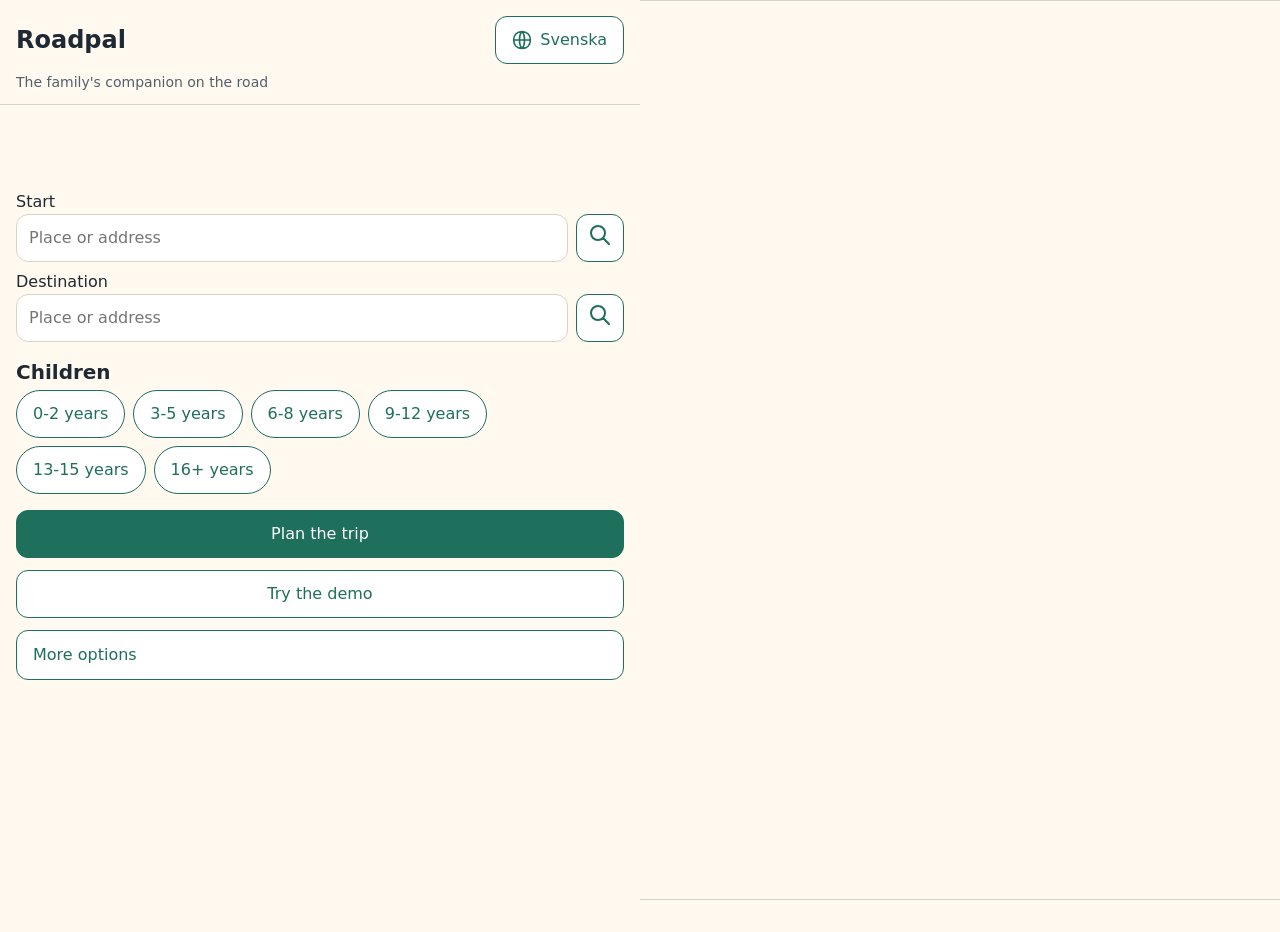
==== commit 0825446e: "Demo of trip-planner 7790d5f845c1 (ci build 2026-11-02T11:41:46+01:00)" ====
--- a/index.html
+++ b/index.html
@@ -4,13 +4,26 @@
     <meta charset="utf-8">
     <meta name="viewport" content="width=device-width, initial-scale=1">
     <title>Roadpal</title>
+    <link rel="icon" href="favicon.svg" type="image/svg+xml">
+    <meta name="theme-color" content="#FFF9F0" media="(prefers-color-scheme: light)">
+    <meta name="theme-color" content="#14181B" media="(prefers-color-scheme: dark)">
+    <meta name="description" content="Plan the stops around your family on the road.">
+    <meta property="og:type" content="website">
+    <meta property="og:site_name" content="Roadpal">
+    <meta property="og:title" content="Roadpal">
+    <meta property="og:description" content="Plan the stops around your family on the road.">
+    <meta property="og:url" content="https://roadpal.botoros.se/">
+    <meta property="og:locale" content="en_US">
+    <meta property="og:locale:alternate" content="sv_SE">
+    <link rel="manifest" href="manifest.webmanifest">
     <link rel="stylesheet" href="maplibre-gl.css">
+    <link rel="stylesheet" href="roadpal.css">
     <style>
         body { margin: 0; font: 16px/1.4 system-ui, sans-serif; }
         header { padding: 12px 16px; }
         header h1 { margin: 0 0 4px; font-size: 1.3rem; }
         header p { margin: 0 0 4px; }
-        #map { width: 100%; height: 70vh; }
+        #map { width: 100%; height: 45vh; }
         section { padding: 0 16px; }
         section h2 { font-size: 1.1rem; margin: 12px 0 4px; }
         section form, section label, section div { margin-bottom: 4px; }
@@ -23,10 +36,11 @@
         section div > strong { display: block; margin-top: 4px; }
         #notice { font-size: 0.85rem; }
         button[aria-pressed="true"] { font-weight: bold; }
-        .error { color: #b00020; margin: 4px 0; }
-        .stop-marker { width: 28px; height: 28px; padding: 0; border-radius: 50%; border: 2px solid #fff; background: #1d4ed8; color: #fff; font: bold 14px system-ui, sans-serif; cursor: pointer; }
-        .pause-marker { background: #c2410c; }
-        .stop-marker[aria-current="true"] { outline: 3px solid #facc15; outline-offset: 1px; }
+        #more-options summary { min-height: 48px; display: flex; align-items: center; cursor: pointer; }
+        .error { color: var(--danger); margin: 4px 0; }
+        .stop-marker { width: 28px; height: 28px; padding: 0; border-radius: 50%; border: 2px solid var(--surface); background: var(--primary); color: var(--on-primary); font: bold 14px system-ui, sans-serif; cursor: pointer; }
+        .pause-marker { background: var(--text); color: var(--background); }
+        .stop-marker[aria-current="true"] { outline: 3px solid var(--accent); outline-offset: 1px; }
         .busy::after { content: ""; display: inline-block; width: 0.8em; height: 0.8em; margin-left: 0.5em; border: 2px solid currentColor; border-right-color: transparent; border-radius: 50%; vertical-align: -0.1em; animation: spin 0.8s linear infinite; }
         @keyframes spin { to { transform: rotate(360deg); } }
         @media (prefers-reduced-motion: reduce) { .busy::after { display: none; } }
@@ -34,7 +48,7 @@
             body { display: grid; grid-template-columns: minmax(0, 1fr) minmax(0, 1fr); align-items: start; }
             body > script { display: none; }
             body > header, body > section { grid-column: 1; }
-            #map { grid-column: 2; grid-row: 1 / span 3; position: sticky; top: 0; height: 100vh; }
+            #map { grid-column: 2; grid-row: 1 / span 4; position: sticky; top: 0; height: 100vh; }
         }
     </style>
 </head>
--- a/roadpal.css
+++ b/roadpal.css
@@ -0,0 +1,125 @@
+/* Colour and spacing tokens from DESIGN.md. DesignTokensCssTest keeps these values equal to the document. */
+:root {
+  color-scheme: light dark;
+  --background: #FFF9F0;
+  --surface: #FFFFFF;
+  --text: #1F2933;
+  --text-muted: #52606D;
+  --primary: #1E6F5C;
+  --on-primary: #FFFFFF;
+  --accent: #F4A340;
+  --border: #D9D2C5;
+  --danger: #B42318;
+  --space-1: 4px;
+  --space-2: 8px;
+  --space-3: 12px;
+  --space-4: 16px;
+  --space-5: 24px;
+  --space-6: 32px;
+  --radius: 12px;
+  --target: 48px;
+}
+@media (prefers-color-scheme: dark) {
+  :root {
+    --background: #14181B;
+    --surface: #1E2429;
+    --text: #F2F4F5;
+    --text-muted: #B4BDC4;
+    --primary: #5CC8A8;
+    --on-primary: #0B1F19;
+    --accent: #F4B860;
+    --border: #3A444B;
+    --danger: #F97066;
+  }
+}
+body { background: var(--background); color: var(--text); }
+section button { min-height: var(--target); padding: 0 var(--space-4); border: 1px solid var(--primary); border-radius: var(--radius); background: var(--surface); color: var(--primary); font: inherit; cursor: pointer; margin: 0 var(--space-2) var(--space-2) 0; }
+section button[aria-pressed="true"] { background: var(--primary); color: var(--on-primary); }
+section button:disabled { opacity: 0.6; cursor: default; }
+#plan { background: var(--primary); color: var(--on-primary); }
+section input { min-height: var(--target); box-sizing: border-box; border: 1px solid var(--border); border-radius: var(--radius); background: var(--surface); color: var(--text); font: inherit; padding: 0 var(--space-3); }
+.cards { list-style: none; margin: 0; padding: 0; display: grid; gap: var(--space-3); }
+.card { background: var(--surface); border: 1px solid var(--border); border-radius: var(--radius); padding: var(--space-4); }
+.card-source { color: var(--text-muted); font-size: 0.75rem; line-height: 1rem; }
+.card-maps a { display: inline-flex; align-items: center; min-height: var(--target); padding: 0 var(--space-4); border: 1px solid var(--primary); border-radius: var(--radius); color: var(--primary); text-decoration: none; margin: 0 var(--space-2) var(--space-2) 0; }
+.card-facts { display: grid; grid-template-columns: max-content 1fr; gap: var(--space-1) var(--space-4); margin: var(--space-3) 0; font-size: 0.875rem; line-height: 1.25rem; }
+.card-facts dt { color: var(--text-muted); }
+.card-facts dd { margin: 0; }
+section button.primary { background: var(--primary); color: var(--on-primary); }
+section button.link { border-color: transparent; background: none; }
+.card-title { display: flex; flex-wrap: wrap; align-items: center; gap: var(--space-2); margin-bottom: var(--space-2); }
+.badge-number { display: inline-flex; align-items: center; justify-content: center; width: 28px; height: 28px; border-radius: 50%; background: var(--primary); color: var(--on-primary); font-weight: 700; font-size: 0.875rem; }
+.badge-match { padding: var(--space-1) var(--space-3); border: 1px solid var(--accent); border-radius: 999px; font-size: 0.875rem; }
+.card-why summary { min-height: var(--target); display: flex; align-items: center; cursor: pointer; color: var(--primary); }
+.chosen { list-style: none; margin: var(--space-2) 0; padding: 0; display: flex; flex-wrap: wrap; gap: var(--space-2); }
+.chosen li { display: inline-flex; align-items: center; gap: var(--space-2); padding-left: var(--space-3); border: 1px solid var(--border); border-radius: 999px; background: var(--surface); }
+.chosen li button { margin: 0; border: none; background: none; }
+.more-options > summary { list-style: none; padding: 0 var(--space-4); border: 1px solid var(--primary); border-radius: var(--radius); background: var(--surface); color: var(--primary); }
+.more-options[open] > summary { margin-bottom: var(--space-3); }
+.search-row { display: flex; align-items: flex-end; gap: var(--space-2); }
+.search-row label { flex: 1; display: flex; flex-direction: column; margin: 0; }
+.search-row input { width: 100%; }
+.search-row button { flex: none; width: var(--target); padding: 0; margin: 0; }
+.notice summary { min-height: var(--target); display: flex; align-items: center; cursor: pointer; color: var(--text-muted); }
+.notice p { margin: 0 0 var(--space-2); }
+.card-image { margin: 0 0 var(--space-3); }
+.card-image img { display: block; width: 100%; max-height: 220px; object-fit: cover; border-radius: var(--radius); }
+.card-image figcaption { margin-top: var(--space-2); font-size: 0.8125rem; }
+.card-image figcaption span + span::before, .card-image figcaption span + a::before { content: ' · '; }
+body > header { display: flex; flex-wrap: wrap; align-items: center; justify-content: space-between; gap: var(--space-2); }
+body > header h1 { order: 1; margin: 0; }
+.lang-switch { order: 2; min-height: var(--target); padding: 0 var(--space-4); border: 1px solid var(--primary); border-radius: var(--radius); background: var(--surface); color: var(--primary); font: inherit; cursor: pointer; }
+body > header p { order: 3; flex-basis: 100%; margin: 0; color: var(--text-muted); }
+.card-title button { min-height: var(--target); margin: 0; padding: 0; border-color: transparent; background: none; color: var(--text); font-weight: 600; text-align: left; text-decoration: underline; text-decoration-color: var(--primary); text-underline-offset: 4px; }
+section button.pause-now { border-color: var(--accent); border-width: 2px; color: var(--text); font-weight: 600; }
+html body { font-family: system-ui, -apple-system, "Segoe UI", Roboto, sans-serif; line-height: 1.5; }
+body > header h1 { font-size: 1.5rem; line-height: 2rem; font-weight: 700; }
+body section h2 { font-size: 1.25rem; line-height: 1.75rem; font-weight: 700; }
+section.card > button.primary { width: 100%; margin: 0 0 var(--space-3); }
+.card-maps { display: flex; flex-wrap: wrap; gap: var(--space-2); margin-bottom: var(--space-2); }
+.card-maps a { flex: 1 1 10rem; justify-content: center; margin: 0; text-align: center; }
+section.card > button.link { margin: 0; padding: 0 var(--space-2); }
+.trip-list { list-style: none; margin: 0 0 var(--space-3); padding: 0; display: grid; gap: var(--space-2); }
+.trip-list li { display: flex; align-items: center; justify-content: space-between; gap: var(--space-2); padding: var(--space-2) var(--space-4); border: 1px solid var(--border); border-radius: var(--radius); background: var(--surface); }
+.trip-list li button { margin: 0; border-color: transparent; background: none; }
+:focus-visible { outline: 3px solid var(--primary); outline-offset: 2px; }
+.search-results { display: grid; gap: var(--space-2); }
+.search-results:not(:empty) { margin-bottom: var(--space-3); }
+.search-results button { margin: 0; text-align: left; border-color: var(--border); color: var(--text); }
+section section { padding: 0; }
+.chips { display: flex; flex-wrap: wrap; align-items: center; gap: var(--space-2); }
+.chips > strong { flex-basis: 100%; color: var(--text-muted); font-size: 0.875rem; line-height: 1.25rem; }
+.chips button { margin: 0; border-radius: 999px; }
+.start-action { width: 100%; margin: 0 0 var(--space-3); }
+section button.pause-now { width: 100%; margin: 0 0 var(--space-3); }
+.status-line { margin: 0 0 var(--space-3); padding: var(--space-3) var(--space-4); border: 1px solid var(--border); border-left: 4px solid var(--accent); border-radius: var(--radius); background: var(--surface); }
+.status-line:empty { display: none; }
+.custom-span { margin: 0 0 var(--space-3); padding: var(--space-3) var(--space-4); border: 1px solid var(--border); border-radius: var(--radius); }
+.custom-span legend { padding: 0 var(--space-2); font-weight: 600; }
+.chips + label { display: flex; align-items: center; gap: var(--space-2); margin: var(--space-2) 0 0; }
+.error:empty { display: none; }
+.error:not(:empty) { padding: var(--space-2) var(--space-3); border-left: 4px solid var(--danger); border-radius: var(--radius); background: var(--surface); }
+.custom-span > span { margin-top: var(--space-3); color: var(--text-muted); font-size: 0.875rem; line-height: 1.25rem; font-weight: 400; }
+.custom-span > label { display: inline-flex; align-items: center; gap: var(--space-2); margin: 0 var(--space-3) var(--space-2) 0; }
+.custom-span button { margin: var(--space-2) 0 0; }
+.notice { margin: 0 0 var(--space-3); padding: 0 var(--space-4); border: 1px solid var(--border); border-radius: var(--radius); background: var(--surface); }
+.notice[open] summary { border-bottom: 1px solid var(--border); margin-bottom: var(--space-2); }
+html body > header { padding: var(--space-4) var(--space-4) var(--space-3); margin-bottom: var(--space-3); border-bottom: 1px solid var(--border); }
+html body > header p { font-size: 0.875rem; line-height: 1.25rem; }
+.results > h2 { margin: var(--space-5) 0 var(--space-2); }
+.maplibregl-map { box-sizing: border-box; border-top: 1px solid var(--border); border-bottom: 1px solid var(--border); }
+html body { padding-bottom: var(--space-6); }
+html body .results > .pause-now { margin-top: var(--space-3); }
+html body section.card { margin-top: var(--space-4); }
+html body .stop-marker::after { content: ""; position: absolute; inset: -10px; }
+html body .stop-marker::after { top: 50%; left: 50%; right: auto; bottom: auto; width: var(--target); height: var(--target); transform: translate(-50%, -50%); }
+html body .card-image figcaption a { color: var(--primary); text-underline-offset: 2px; }
+html body .chips button svg.icon { width: 20px; height: 20px; fill: none; stroke: currentColor; stroke-width: 2; stroke-linecap: round; stroke-linejoin: round; vertical-align: middle; margin-right: var(--space-2); }
+html body .chips button span { vertical-align: middle; }
+html body button, html body summary, html body a { touch-action: manipulation; }
+html body .card-facts dt svg.icon { width: 20px; height: 20px; fill: none; stroke: currentColor; stroke-width: 2; stroke-linecap: round; stroke-linejoin: round; vertical-align: middle; margin-right: var(--space-2); }
+html body .card-facts dt span { vertical-align: middle; }
+html body .lang-switch { display: inline-flex; align-items: center; gap: var(--space-2); }
+html body .lang-switch svg.icon { width: 20px; height: 20px; fill: none; stroke: currentColor; stroke-width: 2; stroke-linecap: round; stroke-linejoin: round; }
+html body .card-facts dt:not(:has(svg)) { padding-left: calc(20px + var(--space-2)); }
+html body .search-row button svg.icon { width: 24px; height: 24px; fill: none; stroke: currentColor; stroke-width: 2; stroke-linecap: round; stroke-linejoin: round; }
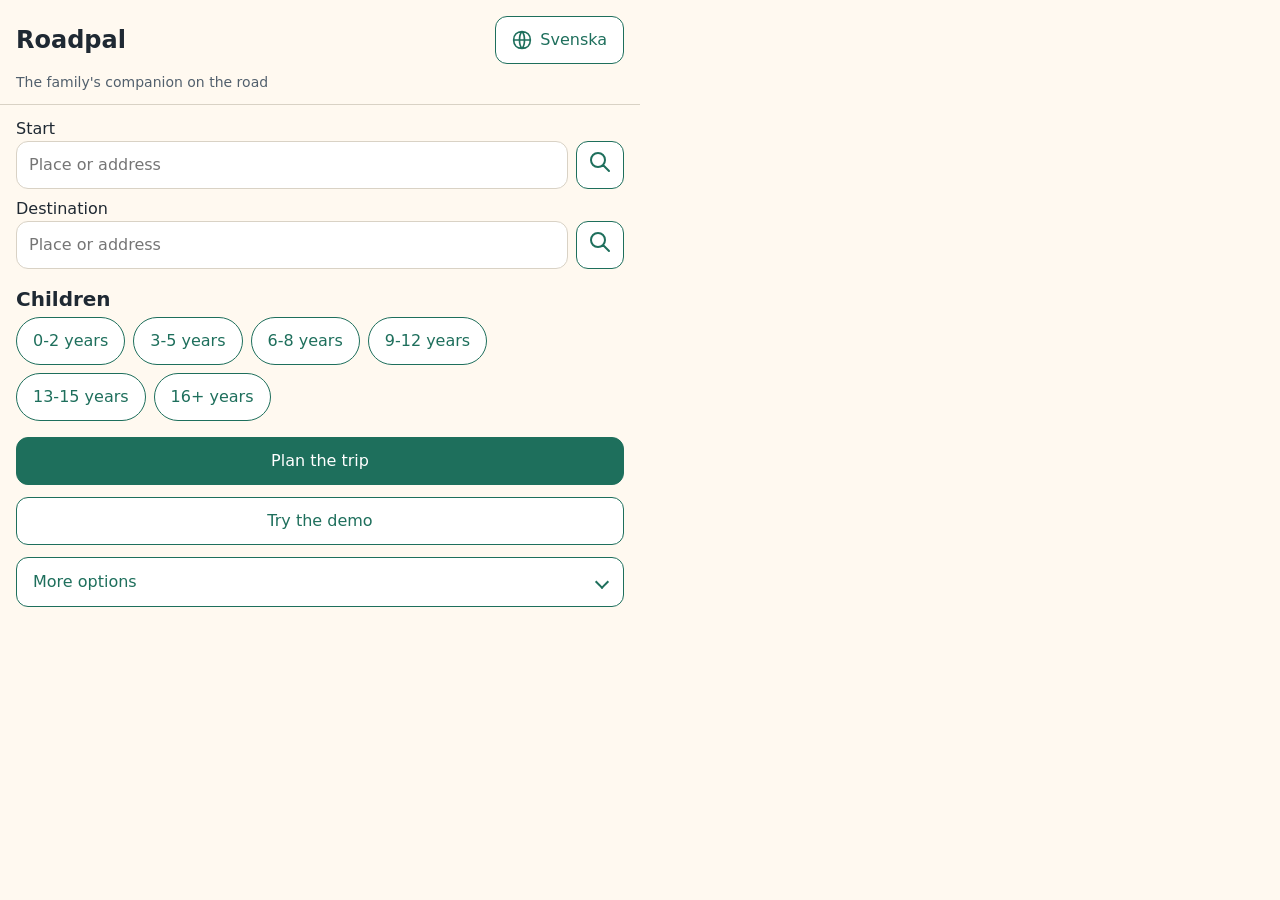
==== commit b9f5500a: "Demo of trip-planner 552b6557142a (ci build 2026-11-08T14:14:48+01:00)" ====
--- a/index.html
+++ b/index.html
@@ -15,6 +15,11 @@
     <meta property="og:url" content="https://roadpal.botoros.se/">
     <meta property="og:locale" content="en_US">
     <meta property="og:locale:alternate" content="sv_SE">
+    <meta property="og:image" content="https://roadpal.botoros.se/og-image.png">
+    <meta property="og:image:type" content="image/png">
+    <meta property="og:image:width" content="1200">
+    <meta property="og:image:height" content="630">
+    <meta property="og:image:alt" content="Roadpal">
     <link rel="manifest" href="manifest.webmanifest">
     <link rel="stylesheet" href="maplibre-gl.css">
     <link rel="stylesheet" href="roadpal.css">
@@ -37,6 +42,8 @@
         #notice { font-size: 0.85rem; }
         button[aria-pressed="true"] { font-weight: bold; }
         #more-options summary { min-height: 48px; display: flex; align-items: center; cursor: pointer; }
+        .map-toggle { min-height: var(--target); padding: 0 var(--space-4); background: none; border: 0; color: var(--primary); font: inherit; text-decoration: underline; cursor: pointer; }
+        body > button.map-toggle:not([hidden]) { display: block; margin-left: auto; margin-right: var(--space-4); }
         .error { color: var(--danger); margin: 4px 0; }
         .stop-marker { width: 28px; height: 28px; padding: 0; border-radius: 50%; border: 2px solid var(--surface); background: var(--primary); color: var(--on-primary); font: bold 14px system-ui, sans-serif; cursor: pointer; }
         .pause-marker { background: var(--text); color: var(--background); }
@@ -44,11 +51,12 @@
         .busy::after { content: ""; display: inline-block; width: 0.8em; height: 0.8em; margin-left: 0.5em; border: 2px solid currentColor; border-right-color: transparent; border-radius: 50%; vertical-align: -0.1em; animation: spin 0.8s linear infinite; }
         @keyframes spin { to { transform: rotate(360deg); } }
         @media (prefers-reduced-motion: reduce) { .busy::after { display: none; } }
-        @media (min-width: 900px) {
+        @media (min-width: 1024px) {
             body { display: grid; grid-template-columns: minmax(0, 1fr) minmax(0, 1fr); align-items: start; }
             body > script { display: none; }
             body > header, body > section { grid-column: 1; }
-            #map { grid-column: 2; grid-row: 1 / span 4; position: sticky; top: 0; height: 100vh; }
+            body > button.map-toggle:not([hidden]) { grid-column: 2; grid-row: 1 / span 20; justify-self: end; align-self: start; position: sticky; top: 0; z-index: 1; margin: var(--space-2); background: var(--surface); border: 1px solid var(--border); border-radius: var(--radius); }
+            #map { grid-column: 2; grid-row: 1 / span 20; position: sticky; top: 0; height: 100vh; }
         }
     </style>
 </head>
--- a/roadpal.css
+++ b/roadpal.css
@@ -45,11 +45,16 @@
 .card-facts { display: grid; grid-template-columns: max-content 1fr; gap: var(--space-1) var(--space-4); margin: var(--space-3) 0; font-size: 0.875rem; line-height: 1.25rem; }
 .card-facts dt { color: var(--text-muted); }
 .card-facts dd { margin: 0; }
+.card-unknown { display: flex; align-items: center; gap: var(--space-2); margin: 0 0 var(--space-3); color: var(--text-muted); font-size: 0.875rem; line-height: 1.25rem; }
+.card-unknown svg.icon { width: 20px; height: 20px; flex: none; fill: none; stroke: currentColor; stroke-width: 2; stroke-linecap: round; stroke-linejoin: round; }
+.card-detour { display: flex; align-items: center; gap: var(--space-2); margin: 0 0 var(--space-3); color: var(--text-muted); }
+.card-detour svg.icon { width: 20px; height: 20px; flex: none; fill: none; stroke: currentColor; stroke-width: 2; stroke-linecap: round; stroke-linejoin: round; }
 section button.primary { background: var(--primary); color: var(--on-primary); }
 section button.link { border-color: transparent; background: none; }
+section button.plan-summary:not([hidden]) { display: block; width: 100%; min-height: var(--target); text-align: left; padding-left: 0; color: var(--primary); }
 .card-title { display: flex; flex-wrap: wrap; align-items: center; gap: var(--space-2); margin-bottom: var(--space-2); }
 .badge-number { display: inline-flex; align-items: center; justify-content: center; width: 28px; height: 28px; border-radius: 50%; background: var(--primary); color: var(--on-primary); font-weight: 700; font-size: 0.875rem; }
-.badge-match { padding: var(--space-1) var(--space-3); border: 1px solid var(--accent); border-radius: 999px; font-size: 0.875rem; }
+.badge-match { flex: 0 0 auto; white-space: nowrap; padding: var(--space-1) var(--space-3); border: 1px solid var(--accent); border-radius: 999px; font-size: 0.875rem; }
 .card-why summary { min-height: var(--target); display: flex; align-items: center; cursor: pointer; color: var(--primary); }
 .chosen { list-style: none; margin: var(--space-2) 0; padding: 0; display: flex; flex-wrap: wrap; gap: var(--space-2); }
 .chosen li { display: inline-flex; align-items: center; gap: var(--space-2); padding-left: var(--space-3); border: 1px solid var(--border); border-radius: 999px; background: var(--surface); }
@@ -70,7 +75,7 @@
 body > header h1 { order: 1; margin: 0; }
 .lang-switch { order: 2; min-height: var(--target); padding: 0 var(--space-4); border: 1px solid var(--primary); border-radius: var(--radius); background: var(--surface); color: var(--primary); font: inherit; cursor: pointer; }
 body > header p { order: 3; flex-basis: 100%; margin: 0; color: var(--text-muted); }
-.card-title button { min-height: var(--target); margin: 0; padding: 0; border-color: transparent; background: none; color: var(--text); font-weight: 600; text-align: left; text-decoration: underline; text-decoration-color: var(--primary); text-underline-offset: 4px; }
+.card-title button { min-height: var(--target); margin: 0; padding: 0; border-color: transparent; background: none; color: var(--text); font-weight: 600; text-align: left; text-decoration: underline; text-decoration-color: var(--primary); text-underline-offset: 4px; overflow-wrap: anywhere; }
 section button.pause-now { border-color: var(--accent); border-width: 2px; color: var(--text); font-weight: 600; }
 html body { font-family: system-ui, -apple-system, "Segoe UI", Roboto, sans-serif; line-height: 1.5; }
 body > header h1 { font-size: 1.5rem; line-height: 2rem; font-weight: 700; }
@@ -90,9 +95,13 @@
 .chips { display: flex; flex-wrap: wrap; align-items: center; gap: var(--space-2); }
 .chips > strong { flex-basis: 100%; color: var(--text-muted); font-size: 0.875rem; line-height: 1.25rem; }
 .chips button { margin: 0; border-radius: 999px; }
+.more-options > summary { display: flex; align-items: center; min-height: var(--target); cursor: pointer; }
+.more-options > summary::after { content: ""; flex: none; margin-left: auto; width: var(--space-2); height: var(--space-2); border-right: 2px solid currentColor; border-bottom: 2px solid currentColor; transform: rotate(45deg); transition: transform 150ms ease-out; }
+.more-options[open] > summary::after { transform: rotate(225deg); }
+@media (prefers-reduced-motion: reduce) { .more-options > summary::after { transition: none; } }
 .start-action { width: 100%; margin: 0 0 var(--space-3); }
 section button.pause-now { width: 100%; margin: 0 0 var(--space-3); }
-.status-line { margin: 0 0 var(--space-3); padding: var(--space-3) var(--space-4); border: 1px solid var(--border); border-left: 4px solid var(--accent); border-radius: var(--radius); background: var(--surface); }
+.status-line { margin: 0 0 var(--space-3); padding: var(--space-3) var(--space-4); border: 1px solid var(--border); border-radius: var(--radius); background: var(--surface); }
 .status-line:empty { display: none; }
 .custom-span { margin: 0 0 var(--space-3); padding: var(--space-3) var(--space-4); border: 1px solid var(--border); border-radius: var(--radius); }
 .custom-span legend { padding: 0 var(--space-2); font-weight: 600; }
@@ -110,6 +119,7 @@
 .maplibregl-map { box-sizing: border-box; border-top: 1px solid var(--border); border-bottom: 1px solid var(--border); }
 html body { padding-bottom: var(--space-6); }
 html body .results > .pause-now { margin-top: var(--space-3); }
+html body section button.pause-now { background: var(--primary); border-color: var(--primary); color: var(--on-primary); }
 html body section.card { margin-top: var(--space-4); }
 html body .stop-marker::after { content: ""; position: absolute; inset: -10px; }
 html body .stop-marker::after { top: 50%; left: 50%; right: auto; bottom: auto; width: var(--target); height: var(--target); transform: translate(-50%, -50%); }
@@ -123,3 +133,51 @@
 html body .lang-switch svg.icon { width: 20px; height: 20px; fill: none; stroke: currentColor; stroke-width: 2; stroke-linecap: round; stroke-linejoin: round; }
 html body .card-facts dt:not(:has(svg)) { padding-left: calc(20px + var(--space-2)); }
 html body .search-row button svg.icon { width: 24px; height: 24px; fill: none; stroke: currentColor; stroke-width: 2; stroke-linecap: round; stroke-linejoin: round; }
+.timeline-start:not([hidden]) { position: relative; display: grid; grid-template-columns: 7rem 40px minmax(0, 1fr); column-gap: 0; align-items: baseline; margin: 0; padding: var(--space-2) 0 var(--space-3); border-bottom: 1px solid var(--border); color: var(--text); }
+.timeline-end { position: relative; list-style: none; display: grid; grid-template-columns: 7rem 40px minmax(0, 1fr); column-gap: 0; align-items: baseline; margin: 0; padding: var(--space-3) 0 0; border: 0; color: var(--text); }
+.timeline-clock { flex: 0 0 auto; font-size: 1.125rem; line-height: 1.75rem; font-weight: 700; font-variant-numeric: tabular-nums; }
+.timeline-name { flex: 1 1 auto; min-width: 0; font-size: 1rem; line-height: 1.5rem; overflow-wrap: anywhere; }
+.drive-label { margin: 0 0 var(--space-2); padding: var(--space-1) 0 var(--space-1) var(--space-4); border-left: 4px solid var(--primary); color: var(--text-muted); font-size: 0.875rem; line-height: 1.25rem; overflow-wrap: anywhere; }
+:is(ol, ul):has(> .timeline-row) { gap: 0; }
+.timeline-row { position: relative; display: grid; grid-template-columns: 7rem 40px minmax(0, 1fr); column-gap: 0; align-items: start; margin: 0; padding: var(--space-3) 0; border: 0; border-bottom: 1px solid var(--border); border-radius: 0; background: none; }
+.timeline-row::before, .timeline-start:not([hidden])::before, .timeline-end::before { content: ""; position: absolute; left: calc(7rem + 18px); width: 4px; background: var(--primary); }
+.timeline-row::before { top: 0; bottom: -1px; }
+.timeline-start:not([hidden])::before { top: 1.375rem; bottom: 0; }
+.timeline-end::before { top: 0; bottom: 0.75rem; }
+.timeline-start:not([hidden])::after, .timeline-end::after { content: ""; position: absolute; left: calc(7rem + 12px); width: 12px; height: 12px; border: 2px solid var(--primary); border-radius: 50%; background: var(--background); z-index: 1; }
+.timeline-start:not([hidden])::after { top: calc(1.375rem - 8px); }
+.timeline-end::after { bottom: calc(0.75rem - 8px); }
+.timeline-row > .drive-label, .timeline-end > .drive-label { grid-column: 2 / -1; grid-row: 1; justify-self: start; position: relative; z-index: 1; margin: 0 0 var(--space-1) 40px; padding: 0 var(--space-2) 0 0; border: 0; background: var(--background); }
+.timeline-row > .timeline-clock, .timeline-end > .timeline-clock { grid-column: 1; grid-row: 2; align-self: center; }
+.timeline-row > .card-title { grid-column: 3; grid-row: 2; position: relative; }
+.timeline-row > :not(.timeline-clock):not(.drive-label):not(.card-title) { grid-column: 3; }
+.timeline-start:not([hidden]) > .timeline-name { grid-column: 3; grid-row: 1; }
+.timeline-end > .timeline-name { grid-column: 3; grid-row: 2; }
+.timeline-row .card-title button { flex: 1 1 8rem; min-width: 0; overflow-wrap: normal; word-break: normal; }
+.timeline-row .badge-number { position: absolute; left: -34px; top: 10px; z-index: 1; }
+.timeline-row .badge-number { background: var(--background); color: var(--primary); border: 2px solid var(--primary); box-sizing: border-box; }
+.timeline-row.in-trip .badge-number { background: var(--primary); color: var(--on-primary); }
+.timeline-row .badge-match { margin-left: auto; }
+.timeline-row .derived-note { margin: 0; color: var(--text-muted); font-size: 0.75rem; line-height: 1rem; }
+.clock-prefix { display: block; color: var(--text-muted); font-size: 0.75rem; line-height: 1rem; font-weight: 400; }
+.clock-figure { display: block; white-space: nowrap; }
+.timeline-gap { position: relative; display: grid; grid-template-columns: 7rem 40px minmax(0, 1fr); column-gap: 0; margin: 0; padding: var(--space-2) 0; border: 0; border-bottom: 1px solid var(--border); color: var(--text-muted); font-size: 0.75rem; line-height: 1rem; overflow-wrap: anywhere; }
+.timeline-gap > .timeline-gap-text { grid-column: 3; }
+.timeline-gap::before { content: ""; position: absolute; left: calc(7rem + 18px); top: 0; bottom: -1px; width: 0; border-left: 4px dashed var(--primary); background: var(--background); }
+.timeline-start:not([hidden]) > .timeline-gap { display: block; position: static; grid-column: 3; grid-row: auto; padding: var(--space-2) 0 0; border: 0; }
+.timeline-start:not([hidden]) > .timeline-gap::before { top: calc(var(--space-2) + 1.75rem); bottom: 0; }
+.trip-list:has(> .trip-row) { gap: 0; }
+.trip-list li.trip-row { position: relative; display: grid; grid-template-columns: 7rem 40px minmax(0, 1fr) auto; column-gap: 0; align-items: center; margin: 0; padding: var(--space-3) 0; border: 0; border-bottom: 1px solid var(--border); border-radius: 0; background: none; }
+.trip-list li.trip-row::before { content: ""; position: absolute; left: calc(7rem + 18px); top: 0; bottom: -1px; width: 4px; background: var(--primary); }
+.trip-row > .drive-label { grid-column: 2 / -1; grid-row: 1; justify-self: start; position: relative; z-index: 1; margin: 0 0 var(--space-1) 40px; padding: 0 var(--space-2) 0 0; border: 0; background: var(--background); }
+.trip-row > .timeline-clock { grid-column: 1; grid-row: 2; }
+.trip-row .badge-number { grid-column: 2; grid-row: 2; position: relative; z-index: 1; justify-self: center; }
+.trip-row .timeline-name { grid-column: 3; grid-row: 2; min-width: 0; padding: 0 var(--space-2); font-size: 1rem; line-height: 1.5rem; overflow-wrap: break-word; }
+.trip-row .link { grid-column: 4; grid-row: 2; min-height: var(--target); min-width: var(--target); margin: 0; padding: var(--space-2); border-color: transparent; background: none; color: var(--primary); text-decoration: underline; }
+.trip-row .link:focus-visible { outline: 2px solid var(--primary); outline-offset: 2px; }
+.timeline-failed { color: var(--text); }
+.timeline-failed > .start-action { grid-column: 3; justify-self: start; margin-top: var(--space-2); }
+.timeline-start:not([hidden]) > .timeline-failed > .start-action { margin-top: var(--space-2); }
+.loading-spine:not([hidden]) { display: flex; gap: var(--space-1); margin: 0 0 var(--space-3); }
+.loading-spine .spine-seg { flex: 1; height: var(--space-1); border-radius: var(--radius); background: var(--border); }
+.loading-spine .spine-seg.filled { background: var(--primary); }
